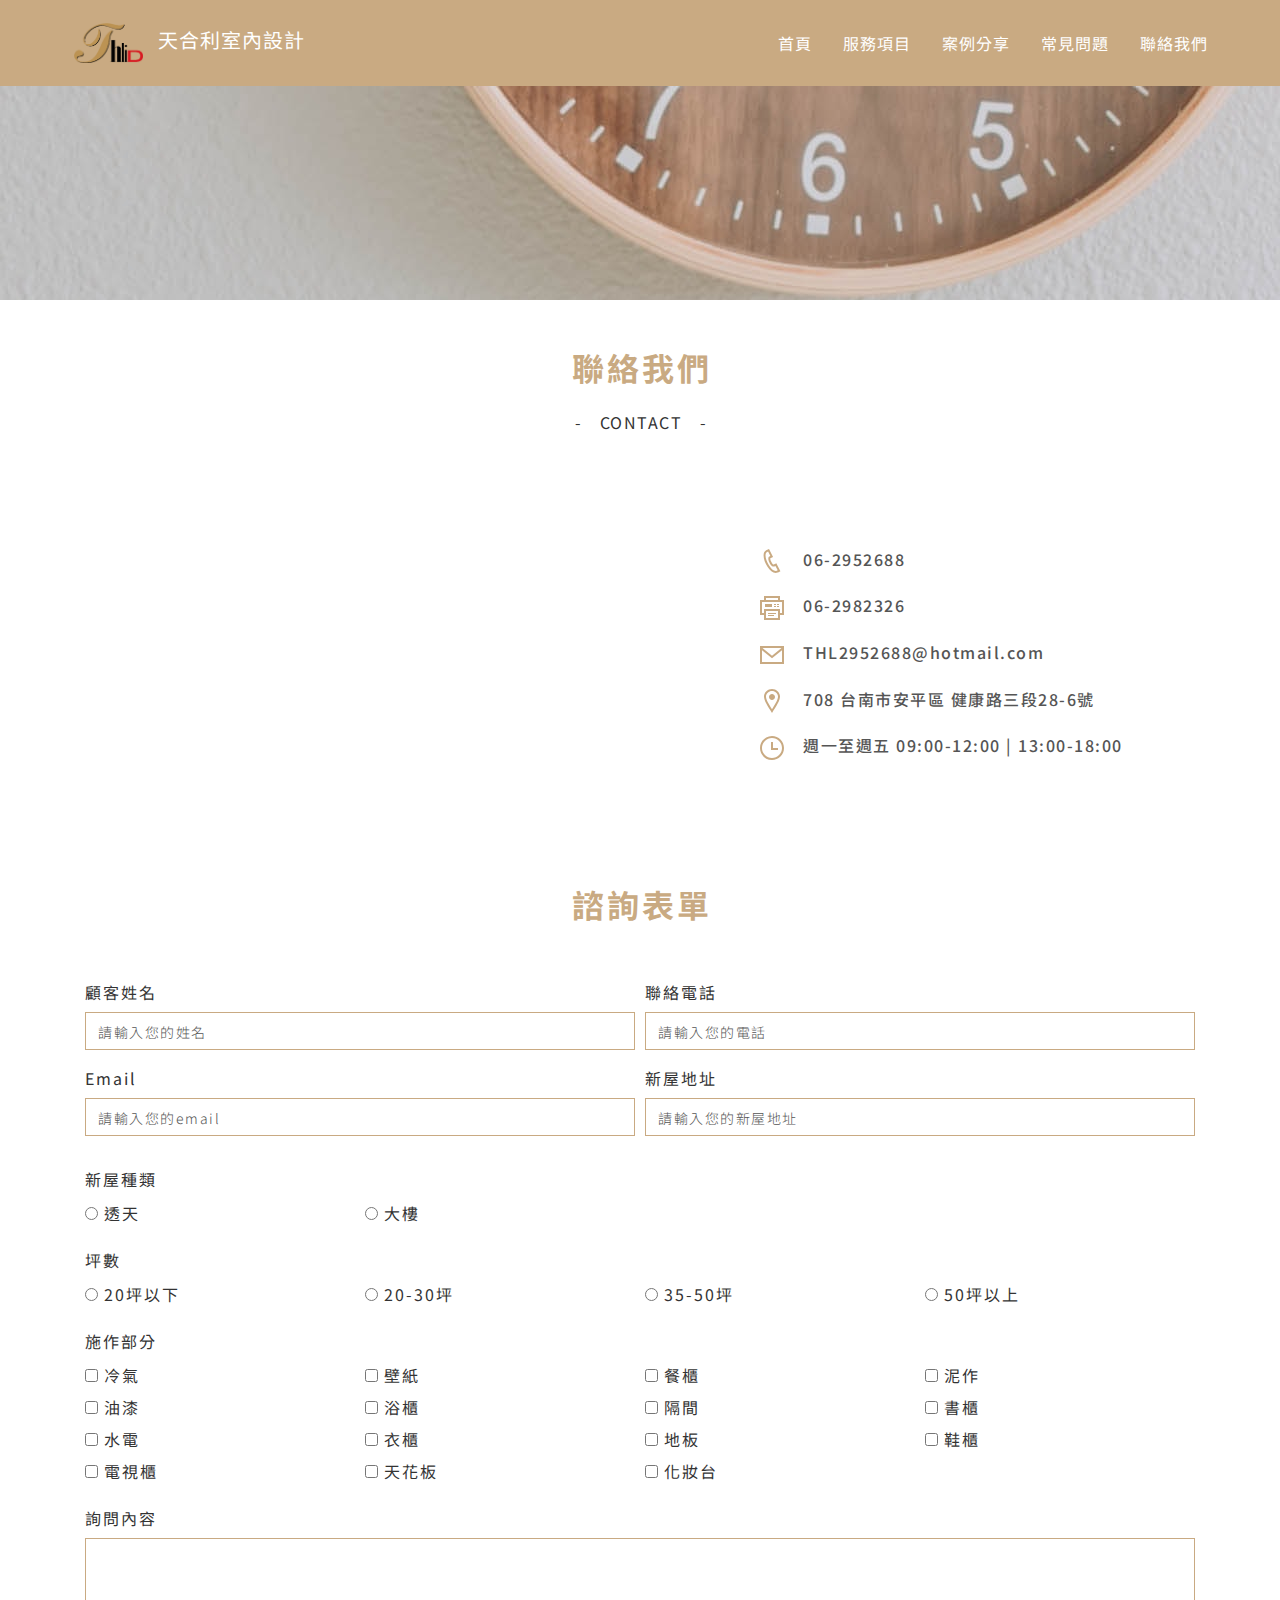
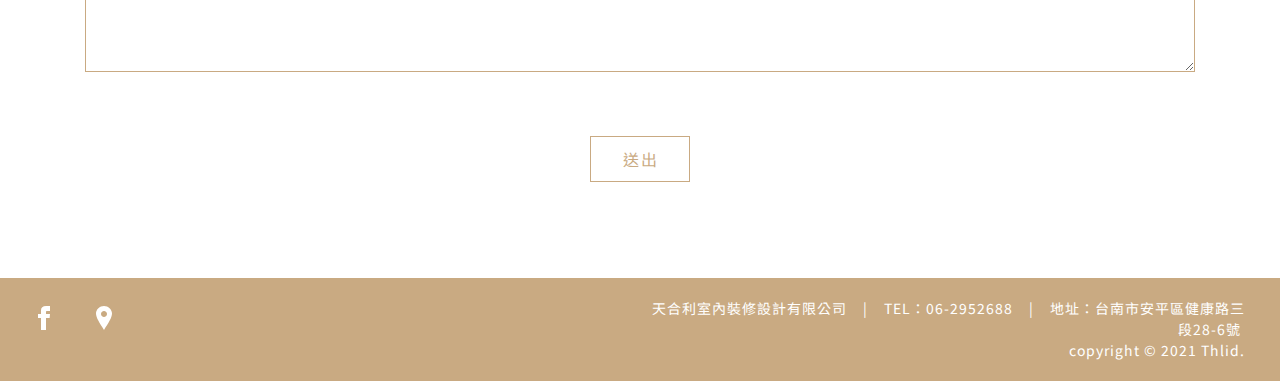
==== webpage/contact.html @ 297ac0bd "完成聯絡我們頁面" ====
<!DOCTYPE html>
<html lang="zh">

<head>
    <meta charset="UTF-8">
    <meta http-equiv="X-UA-Compatible" content="IE=edge">
    <meta name="viewport" content="width=device-width, initial-scale=1.0">
    <title>Thlid 天合利室內裝修設計有限公司 | 室內設計 | 系統櫃 | 系統傢俱</title>
    <!-- font awesome css -->
    <link rel="stylesheet" type="text/css" href="css/font-awesome.css">
    <!-- google font -->
    <link rel="preconnect" href="https://fonts.googleapis.com">
    <link rel="preconnect" href="https://fonts.gstatic.com" crossorigin>
    <link href="https://fonts.googleapis.com/css2?family=Noto+Sans+TC:wght@300;500;700&display=swap" rel="stylesheet">
    <!-- bootstrap 4.6 -->
    <link rel="stylesheet" href="/css/bootstrap.css">
    <!-- main css -->
    <link rel="stylesheet" href="/css/style.css">
</head>

<body>




    <!-- navbar -->

    <nav class="navbar navbar-expand-md navbar-dark bg-light fixed-top">
        <a href="/index.html" class="ml-md-5 navbar-brand" title="Thlid 天合利室內裝修設計有限公司 | 室內設計">
            <img src="/image/logo.png" alt="" class="logo">
            <span>天合利室內設計</span>
        </a>
        <button class="navbar-toggler" type="button" data-toggle="collapse" data-target="#navbarContent"
            aria-controls="navbarContent" aria-expanded="false" aria-label="Toggle navigation">
            <span class="navbar-toggler-icon"></span>
        </button>

        <div class="collapse navbar-collapse mr-md-5" id="navbarContent">
            <ul class="navbar-nav ml-auto">
                <li class="nav-item">
                    <a class="nav-link font-weight-normal" href="/index.html">首頁</a>
                </li>
                <li class="nav-item font-weight-normal">
                    <a class="nav-link" href="./service.html">服務項目</a>
                </li>

                <li class="nav-item font-weight-normal">
                    <a class="nav-link" href="./portfolio.html">案例分享</a>
                </li>

                <li class="nav-item font-weight-normal">
                    <a class="nav-link" href="./q&a.html">常見問題</a>
                </li>

                <li class="nav-item font-weight-normal">
                    <a class="nav-link" href="./contact.html">聯絡我們</a>
                </li>
            </ul>

        </div>
    </nav>

    <!-- scrollTop -->
    <button type="button" class="top-btn" id="top">
        <svg xmlns="http://www.w3.org/2000/svg" width="30" height="30" viewBox="0 0 24 24">
            <path
                d="M12 0c-6.627 0-12 5.373-12 12s5.373 12 12 12 12-5.373 12-12-5.373-12-12-12zm0 7.58l5.995 5.988-1.416 1.414-4.579-4.574-4.59 4.574-1.416-1.414 6.006-5.988z" />
        </svg>
    </button>

    <!-- pagebanner -->
    <div class="contact-banner" id="s-banner">
    </div>

    <!-- pagetitle -->
    <header class="contact-title text-center my-5" id="page_Title">
        <div class="container">
            <div class="row justify-content-center">
                <h1 class="page-title">聯絡我們</h1>
            </div>
            <div class="mt-3">
                <span class="page-subtitle">-&emsp;CONTACT&emsp;-</span>
            </div>
        </div>
    </header>


    <section id="contact">
        <div class="container">
            <div class="row justify-content-center align-items-center px-3 px-md-0">
                <div class="col-md-7" id="google_map">
                    <iframe
                        src="https://www.google.com/maps/embed?pb=!1m18!1m12!1m3!1d3673.111715309709!2d120.17817941480008!3d22.98291908497318!2m3!1f0!2f0!3f0!3m2!1i1024!2i768!4f13.1!3m3!1m2!1s0x346e75e05cd2736f%3A0x85ca7de518f5627f!2z5aSp5ZCI5Yip5a6k5YWn6KOd5L-u6Kit6KiI5pyJ6ZmQ5YWs5Y-4!5e0!3m2!1szh-TW!2stw!4v1632732685170!5m2!1szh-TW!2stw"
                        width="100%" height="350" style="border:0;" allowfullscreen="" loading="lazy"></iframe>
                </div>
                <div class="col-md-5">
                    <div id="contact-info">
                        <div class="contact-info-list">
                            <div class="contact-info-icon"><svg xmlns="http://www.w3.org/2000/svg" width="24"
                                    height="24" viewBox="0 0 24 24">
                                    <path
                                        d="M6.176 1.322l2.844-1.322 4.041 7.89-2.724 1.341c-.538 1.259 2.159 6.289 3.297 6.372.09-.058 2.671-1.328 2.671-1.328l4.11 7.932s-2.764 1.354-2.854 1.396c-7.862 3.591-19.103-18.258-11.385-22.281zm1.929 1.274l-1.023.504c-5.294 2.762 4.177 21.185 9.648 18.686l.971-.474-2.271-4.383-1.026.5c-3.163 1.547-8.262-8.219-5.055-9.938l1.007-.497-2.251-4.398z" />
                                </svg></div>
                            <div class="contact-info-text">
                                <a href="">06-2952688</a>
                            </div>
                        </div>
                        <div class="contact-info-list">
                            <div class="contact-info-icon"><svg xmlns="http://www.w3.org/2000/svg" width="24"
                                    height="24" viewBox="0 0 24 24">
                                    <path
                                        d="M14 20h-6v-1h6v1zm5-12h-2v1h2v-1zm-3 9h-8v1h8v-1zm8-13v15h-4v5h-16v-5h-4v-15h4v-4h16v4h4zm-18 0h12v-2h-12v2zm12 11h-12v7h12v-7zm4-9h-20v11h2v-4h16v4h2v-11zm-10 2h-7v3h7v-3zm7 2h-2v1h2v-1zm-3 0h-2v1h2v-1zm0-2h-2v1h2v-1z" />
                                </svg></div>
                            <div class="contact-info-text">
                                <a href="">06-2982326</a>
                            </div>
                        </div>
                        <div class="contact-info-list">
                            <div class="contact-info-icon"><svg xmlns="http://www.w3.org/2000/svg" width="24"
                                    height="24" viewBox="0 0 24 24">
                                    <path
                                        d="M0 3v18h24v-18h-24zm21.518 2l-9.518 7.713-9.518-7.713h19.036zm-19.518 14v-11.817l10 8.104 10-8.104v11.817h-20z" />
                                </svg></div>
                            <div class="contact-info-text">
                                <a href="">THL2952688@hotmail.com</a>
                            </div>
                        </div>
                        <div class="contact-info-list">
                            <div class="contact-info-icon"><svg xmlns="http://www.w3.org/2000/svg" width="24"
                                    height="24" viewBox="0 0 24 24">
                                    <path
                                        d="M12 2c3.196 0 6 2.618 6 5.602 0 3.093-2.493 7.132-6 12.661-3.507-5.529-6-9.568-6-12.661 0-2.984 2.804-5.602 6-5.602m0-2c-4.198 0-8 3.403-8 7.602 0 4.198 3.469 9.21 8 16.398 4.531-7.188 8-12.2 8-16.398 0-4.199-3.801-7.602-8-7.602zm0 11c-1.657 0-3-1.343-3-3s1.343-3 3-3 3 1.343 3 3-1.343 3-3 3z" />
                                </svg></div>
                            <div class="contact-info-text">
                                <a href="">708 台南市安平區 健康路三段28-6號</a>
                            </div>
                        </div>
                        <div class="contact-info-list">
                            <div class="contact-info-icon"><svg xmlns="http://www.w3.org/2000/svg" width="24"
                                    height="24" viewBox="0 0 24 24">
                                    <path
                                        d="M12 2c5.514 0 10 4.486 10 10s-4.486 10-10 10-10-4.486-10-10 4.486-10 10-10zm0-2c-6.627 0-12 5.373-12 12s5.373 12 12 12 12-5.373 12-12-5.373-12-12-12zm1 12v-6h-2v8h7v-2h-5z" />
                                </svg></div>
                            <div class="contact-info-text">
                                <p>週一至週五 09:00-12:00 | 13:00-18:00</p>
                            </div>
                        </div>
                    </div>
                </div>
            </div>
        </div>
    </section>



    <!-- pagetitle -->
    <div class="container my-5">
        <div class="row justify-content-center">
            <h2 class="page-title">諮詢表單</h1>
        </div>
    </div>

    <section id="form_area">
        <div class="container">
            <form class="px-3 px-md-0" action="">
                <div class="form-row">
                    <div class="form-group col-md-6">
                        <label for="inputName">顧客姓名</label>
                        <input type="text" class="form-control" id="inputName" placeholder="請輸入您的姓名">
                    </div>
                    <div class="form-group col-md-6">
                        <label for="inputPhone">聯絡電話</label>
                        <input type="text" class="form-control" id="inputPhone" placeholder="請輸入您的電話">
                    </div>
                </div>

                <div class="form-row">
                    <div class="form-group col-md-6">
                        <label for="inputEmail">Email</label>
                        <input type="email" class="form-control" id="inputEmail" placeholder="請輸入您的email">
                    </div>
                    <div class="form-group col-md-6">
                        <label for="inputPhone">新屋地址</label>
                        <input type="text" class="form-control" id="inputPhone" placeholder="請輸入您的新屋地址">
                    </div>
                </div>

                <div class="form-info-house">
                    <div class="form-radio-legend">新屋種類</div>
                    <div class="form-row form-radio">

                        <div class="form-grop col-6 col-md-3">
                            <label for="form-radio-label">
                                <input type="radio" name="house">
                                <span>透天</span>
                            </label>
                        </div>
                        <div class="form-grop col-6 col-md-3">
                            <label for="form-radio-label">
                                <input type="radio" name="house">
                                <span>大樓</span>
                            </label>
                        </div>

                    </div>
                </div>


                <div class="form-info-ping">
                    <div class="form-radio-legend">坪數</div>
                    <div class="form-row form-radio">

                        <div class="form-grop col-6 col-md-3">
                            <label for="form-radio-label">
                                <input type="radio" name="ping">
                                <span>20坪以下</span>
                            </label>
                        </div>
                        <div class="form-grop col-6 col-md-3">
                            <label for="form-radio-label">
                                <input type="radio" name="ping">
                                <span>20-30坪</span>
                            </label>
                        </div>
                        <div class="w-100 d-md-none"></div>
                        <div class="form-grop col-6 col-md-3">
                            <label for="form-radio-label">
                                <input type="radio" name="ping">
                                <span>35-50坪</span>
                            </label>
                        </div>
                        <div class="form-grop col-6 col-md-3">
                            <label for="form-radio-label">
                                <input type="radio" name="ping">
                                <span>50坪以上</span>
                            </label>
                        </div>

                    </div>
                </div>

                <div class="form-info-item">
                    <div class="form-checkbox-legend">施作部分</div>
                    <div class="form-row form-checkbox">

                        <div class="form-grop col-3">
                            <label for="form-checkbox-label">
                                <input type="checkbox" name="item">
                                <span>冷氣</span>
                            </label>
                        </div>
                        <div class="form-grop col-3">
                            <label for="form-checkbox-label">
                                <input type="checkbox" name="item">
                                <span>壁紙</span>
                            </label>
                        </div>

                        <div class="form-grop col-3">
                            <label for="form-checkbox-label">
                                <input type="checkbox" name="item">
                                <span>餐櫃</span>
                            </label>
                        </div>

                        <div class="w-100 d-md-none"></div>

                        <div class="form-grop col-3">
                            <label for="form-checkbox-label">
                                <input type="checkbox" name="item">
                                <span>泥作</span>
                            </label>
                        </div>
                        <div class="form-grop col-3">
                            <label for="form-checkbox-label">
                                <input type="checkbox" name="item">
                                <span>油漆</span>
                            </label>
                        </div>

                        <div class="form-grop col-3">
                            <label for="form-checkbox-label">
                                <input type="checkbox" name="item">
                                <span>浴櫃</span>
                            </label>
                        </div>

                        <div class="w-100 d-md-none"></div>

                        <div class="form-grop col-3">
                            <label for="form-checkbox-label">
                                <input type="checkbox" name="item">
                                <span>隔間</span>
                            </label>
                        </div>


                        <div class="form-grop col-3">
                            <label for="form-checkbox-label">
                                <input type="checkbox" name="item">
                                <span>書櫃</span>
                            </label>
                        </div>
                        <div class="form-grop col-3">
                            <label for="form-checkbox-label">
                                <input type="checkbox" name="item">
                                <span>水電</span>
                            </label>
                        </div>
                        <div class="w-100 d-md-none"></div>

                        <div class="form-grop col-3">
                            <label for="form-checkbox-label">
                                <input type="checkbox" name="item">
                                <span>衣櫃</span>
                            </label>
                        </div>

                        <div class="form-grop col-3">
                            <label for="form-checkbox-label">
                                <input type="checkbox" name="item">
                                <span>地板</span>
                            </label>
                        </div>
                        <div class="form-grop col-3">
                            <label for="form-checkbox-label">
                                <input type="checkbox" name="item">
                                <span>鞋櫃</span>
                            </label>
                        </div>

                        <div class="w-100 d-md-none"></div>
                        <div class="form-grop col-3">
                            <label for="form-checkbox-label">
                                <input type="checkbox" name="item">
                                <span>電視櫃</span>
                            </label>
                        </div>
                        <div class="form-grop col-3">
                            <label for="form-checkbox-label">
                                <input type="checkbox" name="item">
                                <span>天花板</span>
                            </label>
                        </div>
                        <div class="form-grop col-3">
                            <label for="form-checkbox-label">
                                <input type="checkbox" name="item">
                                <span>化妝台</span>
                            </label>
                        </div>

                    </div>
                </div>

                <div class="form-row">
                    <div class="form-group col-12">
                        <label for="Textarea">詢問內容</label>
                        <textarea class="form-control" id="Textarea" rows="5" cols="50"></textarea>
                    </div>
                </div>

                <div class="form-row justify-content-center">
                    <button type="submit" class=" btn my-5"><span>送出</span></button>
                </div>
            </form>
        </div>

    </section>








    <!-- footerArea -->
    <footer class="mt-5" id="footer">
        <div class="container-fluid text-white">
            <div class="row text-center text-md-left">
                <div class="col-md-6 my-2">
                    <a href="" class="px-3 f-icon">
                        <svg xmlns="http://www.w3.org/2000/svg" width="24" height="24" viewBox="0 0 24 24">
                            <path
                                d="M9 8h-3v4h3v12h5v-12h3.642l.358-4h-4v-1.667c0-.955.192-1.333 1.115-1.333h2.885v-5h-3.808c-3.596 0-5.192 1.583-5.192 4.615v3.385z" />
                        </svg>
                    </a>
                    <a href="" class="px-3 f-icon">
                        <svg xmlns="http://w
                        ww.w3.org/2000/svg" width="24" height="24" viewBox="0 0 24 24">
                            <path
                                d="M12 0c-4.198 0-8 3.403-8 7.602 0 4.198 3.469 9.21 8 16.398 4.531-7.188 8-12.2 8-16.398 0-4.199-3.801-7.602-8-7.602zm0 11c-1.657 0-3-1.343-3-3s1.343-3 3-3 3 1.343 3 3-1.343 3-3 3z" />
                        </svg>
                    </a>
                </div>
                <div class="col-md-6 ml-auto text-md-right">
                    <span class="d-block d-md-inline p-1">天合利室內裝修設計有限公司</span>
                    <span class="d-none d-md-inline px-2">|</span>
                    <span class="d-block d-md-inline p-1">TEL：06-2952688</span>
                    <span class="d-none d-md-inline px-2">|</span>
                    <span class="d-block d-md-inline p-1">地址：台南市安平區健康路三段28-6號</span>
                    <br>
                    <span>copyright &copy; 2021 Thlid.</span>
                </div>
            </div>
        </div>
    </footer>








    <!-- jquery -->
    <script src="https://ajax.googleapis.com/ajax/libs/jquery/3.6.0/jquery.min.js"></script>
    <!-- bootstrap 4.6 -->
    <script src="/js/bootstrap.bundle.js"></script>
    <!-- main -->
    <script src="/js/main.js"></script>

</body>

</html>
---- css/style.css ----
@import url("https://fonts.googleapis.com/css2?family=Noto+Sans+TC:wght@300;500;700&display=swap");
* {
  margin: 0;
  padding: 0;
  -webkit-box-sizing: border-box;
          box-sizing: border-box;
}

body {
  font-family: "Noto Sans TC", sans-serif;
  line-height: 1.5;
}

a {
  text-decoration: none;
}

header,
section,
footer {
  display: block;
  width: 100%;
}

#banner_bg {
  background-image: url(/image/h-banner.JPG);
  width: 100%;
  height: 100vh;
  background-size: cover;
  background-position: center;
  background-attachment: fixed;
}

#banner_bg #banner_text {
  width: 100%;
  text-align: center;
}

#banner_bg #banner_text #banner_title {
  font-size: 2.5rem;
  letter-spacing: 5px;
  padding-left: 5px;
  margin-bottom: 15px;
}

#banner_bg #banner_text #banner_content {
  font-size: 1.2rem;
  letter-spacing: 3px;
  padding-left: 3px;
}

.bg-light {
  background-color: #c9aa82 !important;
}

.logo {
  height: 60px;
  padding: 10px;
}

.navbar-brand {
  letter-spacing: 1px;
}

.nav-link {
  color: #fff !important;
  letter-spacing: 1px;
  margin-left: 15px;
  -webkit-transition: 0.3s;
  transition: 0.3s;
}

.nav-link:hover {
  -webkit-transform: scale(1.1);
          transform: scale(1.1);
}

.top-btn {
  fill: #c9aa82;
  position: fixed;
  right: 2rem;
  bottom: 3.5rem;
  border: none;
  background-color: transparent;
  outline: none;
  display: none;
  -webkit-transition: 0.5s;
  transition: 0.5s;
  z-index: 99;
}

.top-btn:hover {
  fill-opacity: 0.8;
}

#about_content {
  letter-spacing: 1px;
  padding-left: 1px;
}

#case_content a {
  text-decoration: none;
}

#case_content .case-subtitle {
  letter-spacing: 2px;
  padding-left: 2px;
  font-size: 1rem;
  color: #333;
}

@media screen and (max-width: 767px) {
  #service_content ul {
    list-style: none;
  }
}

#footer {
  background-color: #c9aa82;
  padding: 20px;
  font-size: 14px;
  letter-spacing: 1px;
  padding-left: 1px;
}

#footer .f-icon {
  text-decoration: none;
}

#footer .f-icon:hover svg {
  fill-opacity: 0.8;
}

#footer .f-icon svg {
  fill: #fff;
}

.h-title {
  font-size: 1.5rem;
  color: #c9aa82;
  letter-spacing: 2px;
  padding-left: 2px;
  font-weight: 700;
}

.btn {
  border: 1px solid #c9aa82;
  padding: 10px 30px;
  border-radius: 0;
  color: #c9aa82;
  -webkit-transition: 0.2s 0.1s;
  transition: 0.2s 0.1s;
  background-color: transparent;
}

.btn span {
  letter-spacing: 2px;
  padding-left: 2px;
}

.btn:hover {
  background-color: #c9aa82;
}

.btn:hover span {
  color: #fff;
  -webkit-transition: 0.2s 0.1s;
  transition: 0.2s 0.1s;
}

.btn span {
  color: #c9aa82;
  -webkit-transition: 0.2s;
  transition: 0.2s;
}

.service-banner {
  height: 300px;
  background-image: url(/image/service-banner.jpg);
  background-position: center;
  background-size: cover;
}

.page-title {
  color: #c9aa82;
  font-size: 2rem;
  letter-spacing: 3px;
  padding-left: 3px;
  font-weight: 700;
}

.page-subtitle {
  color: #333;
  letter-spacing: 1.5px;
  padding-left: 1.5px;
}

.s-i-card {
  background-color: #e9e9e9;
  color: #333;
  overflow: hidden;
  position: relative;
  width: 100%;
  height: -webkit-max-content;
  height: -moz-max-content;
  height: max-content;
  -webkit-box-sizing: border-box;
          box-sizing: border-box;
}

.s-i-card .s-i-text {
  width: 50%;
  padding: 10px 20px;
  position: absolute;
  left: 0;
  -webkit-box-sizing: border-box;
          box-sizing: border-box;
}

.s-i-card .s-i-text h2,
.s-i-card .s-i-text p {
  width: 100%;
  padding: 5px;
  text-align-last: left;
}

.s-i-card .s-i-text h2 {
  font-size: 1.5rem;
  font-weight: 700;
  color: #333;
  letter-spacing: 2px;
}

.s-i-card .s-i-text p {
  font-size: 1rem;
  font-weight: 500;
  color: #555;
}

.s-i-card .s-i-img {
  width: 50%;
  -webkit-transition: all 0.35s ease-in-out;
  transition: all 0.35s ease-in-out;
  -webkit-transform: scale(1.5);
          transform: scale(1.5);
  position: relative;
  float: right;
  right: -15%;
  z-index: 1;
}

.s-i-card .s-i-img:hover {
  right: -10%;
}

.s-i-card .s-i-img img {
  border-radius: 50%;
  border: 4px solid #fff;
  width: 380px;
  height: 380px;
  -o-object-fit: cover;
     object-fit: cover;
}

#service_process ul {
  list-style-type: decimal-leading-zero;
}

#service_process ul :nth-last-child(1) {
  list-style: none;
}

#service_process li {
  position: relative;
  width: 5px;
  background-color: #b9b9b9;
  margin: 0 auto;
  padding-top: 50px;
}

#service_process li::after {
  content: "";
  position: absolute;
  left: 50%;
  bottom: 0;
  -webkit-transform: translateX(-50%);
          transform: translateX(-50%);
  width: 150px;
  height: 150px;
  border-radius: 50%;
  background: #c9aa82;
  z-index: 1;
}

#service_process li .s-p-icon {
  position: relative;
}

#service_process li .s-p-icon svg {
  fill: #fff;
}

#service_process li .s-p-text {
  position: relative;
  bottom: 0;
  width: 300px;
  padding: 15px;
}

#service_process li .s-p-text::before {
  content: "";
  position: absolute;
  bottom: 7px;
  width: 0;
  height: 0;
}

#service_process li :nth-child(odd) .s-p-text {
  left: 45px;
}

.portfolio-banner {
  height: 300px;
  background-image: url(/image/portfolio-banner.jpg);
  background-position: center;
  background-size: center;
}

.qa-banner {
  height: 300px;
  background-image: url(/image/qa-banner.jpg);
  background-position: center;
  background-size: center;
}

#qa_area .panel {
  margin: 10px auto;
}

#qa_area .panel .panel-heading {
  border: 1px solid #c9aa82;
  padding: 15px 20px;
}

#qa_area .panel .panel-heading .panel-title {
  letter-spacing: 2.5px;
}

#qa_area .panel .panel-heading .panel-title a {
  text-decoration: none;
  color: #333;
  display: block;
}

#qa_area .panel .panel-heading .panel-title a::before {
  content: url(/image/arrow_top.png);
  float: right;
  -webkit-transition: all 0.5s;
  transition: all 0.5s;
}

#qa_area .panel .panel-heading.active a::before {
  -webkit-transform: rotate(180deg);
          transform: rotate(180deg);
}

#qa_area .panel .panel-body {
  border: 1px solid #c9aa82;
  background-color: #c9aa82;
  color: #fff;
  padding: 15px 20px;
  letter-spacing: 1.5px;
  font-weight: 500;
}

#qa_area .panel .panel-body p {
  margin-bottom: 0;
}

#qa_area .panel .panel-body .nub-style {
  list-style-type: decimal;
  padding-left: 25px;
}

#qa_area .panel .panel-body .nub-style li {
  margin: 5px 0;
}

#qa_area .panel .panel-body .dot-style {
  padding-left: 25px;
}

#qa_area .panel .panel-body .dot-style li {
  margin: 5px 0;
}

.contact-banner {
  height: 300px;
  background-image: url(/image/contact-banner.jpg);
  background-position: center;
  background-size: center;
}

.contact-info-list {
  padding: 10px;
}

.contact-info-list .contact-info-icon {
  display: inline-block;
  margin-right: 15px;
}

.contact-info-list .contact-info-icon svg {
  fill: #c9aa82;
}

.contact-info-list .contact-info-text {
  display: inline-block;
  letter-spacing: 1.5px;
  font-weight: 500;
  color: #555;
}

.contact-info-list .contact-info-text a {
  text-decoration: none;
  color: #555;
}

form label {
  letter-spacing: 2px;
  color: #333;
}

form .form-radio-legend {
  color: #333;
  letter-spacing: 2px;
  margin-bottom: 10px;
}

form .form-checkbox-legend {
  color: #333;
  letter-spacing: 2px;
  margin-bottom: 10px;
}

form .form-control {
  border-radius: 0;
  border: 1.5px solid #c9aa82;
}

form .form-control::-webkit-input-placeholder {
  color: #555;
  font-weight: 300;
  letter-spacing: 1.5px;
  font-size: 14px;
}

form .form-control:-ms-input-placeholder {
  color: #555;
  font-weight: 300;
  letter-spacing: 1.5px;
  font-size: 14px;
}

form .form-control::-ms-input-placeholder {
  color: #555;
  font-weight: 300;
  letter-spacing: 1.5px;
  font-size: 14px;
}

form .form-control::placeholder {
  color: #555;
  font-weight: 300;
  letter-spacing: 1.5px;
  font-size: 14px;
}

form .form-info-house, form .form-info-ping, form .form-info-item {
  margin: 15px 0;
}
/*# sourceMappingURL=style.css.map */
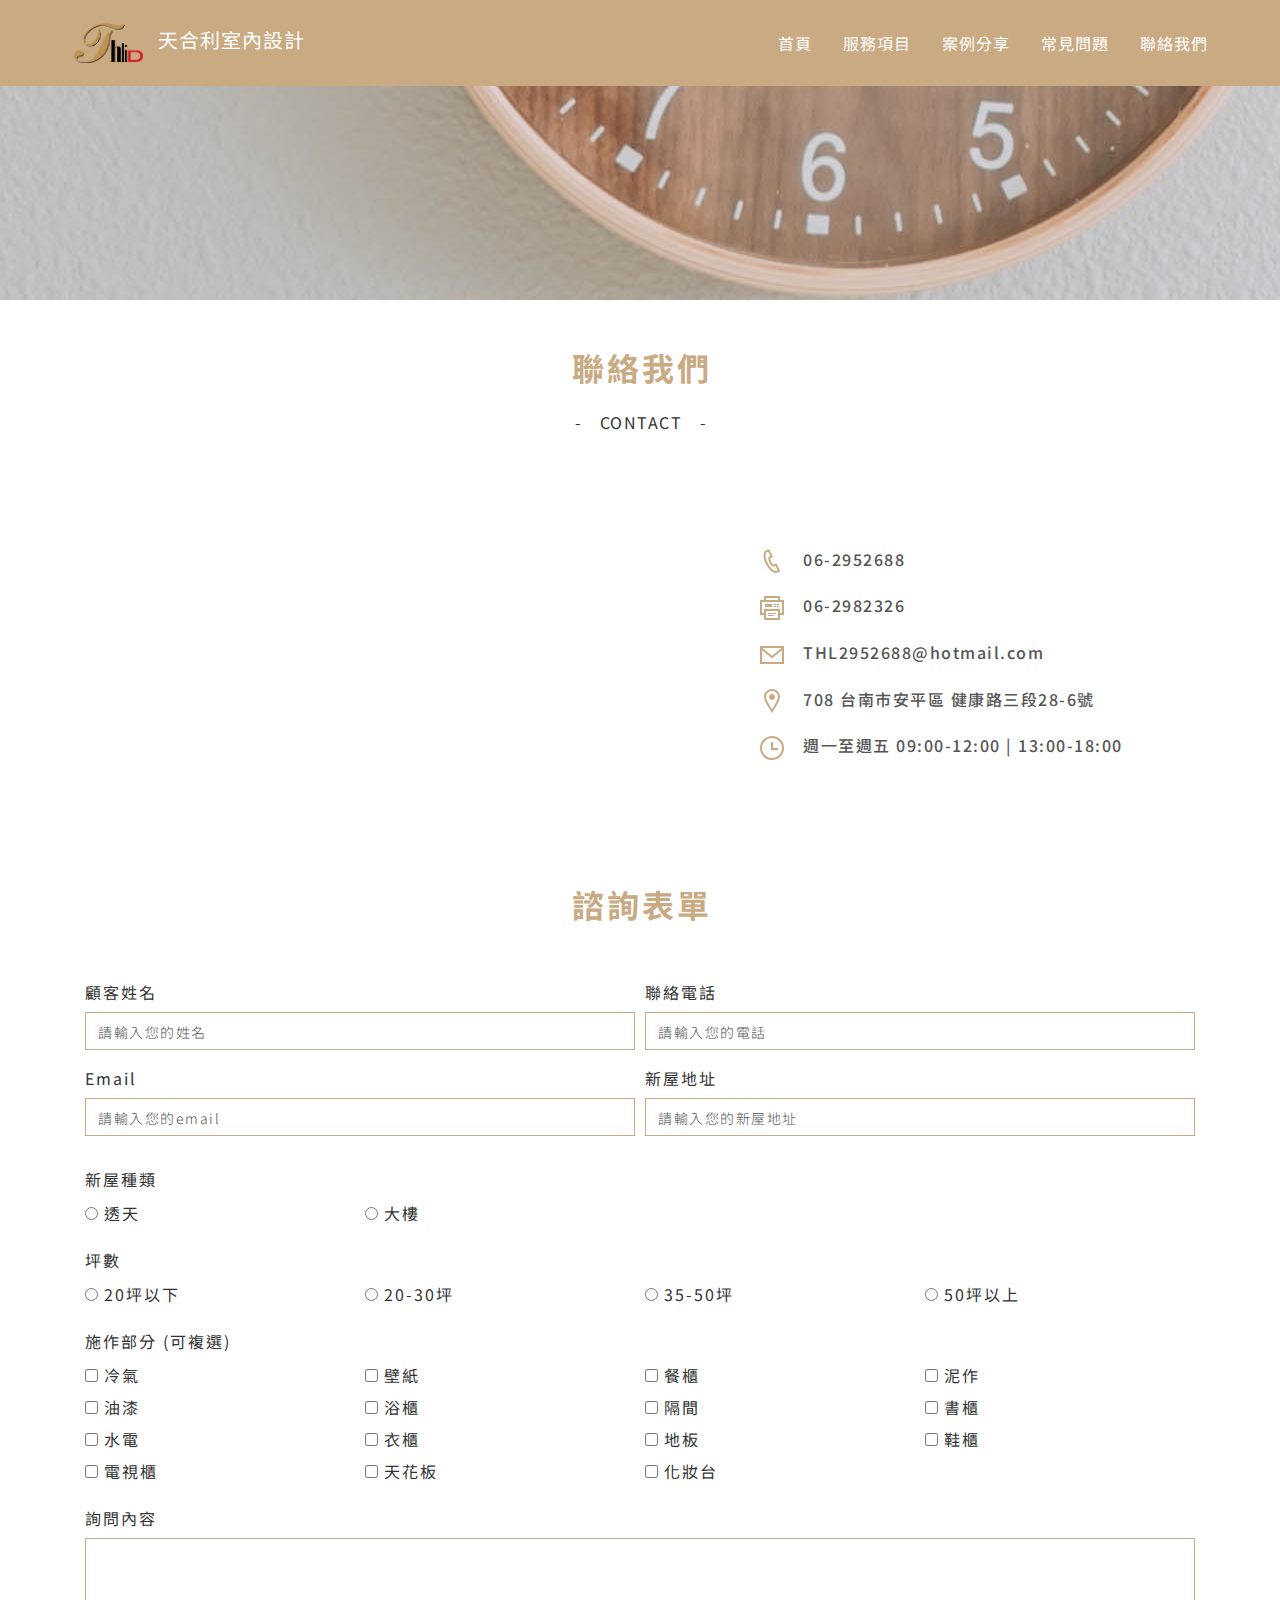
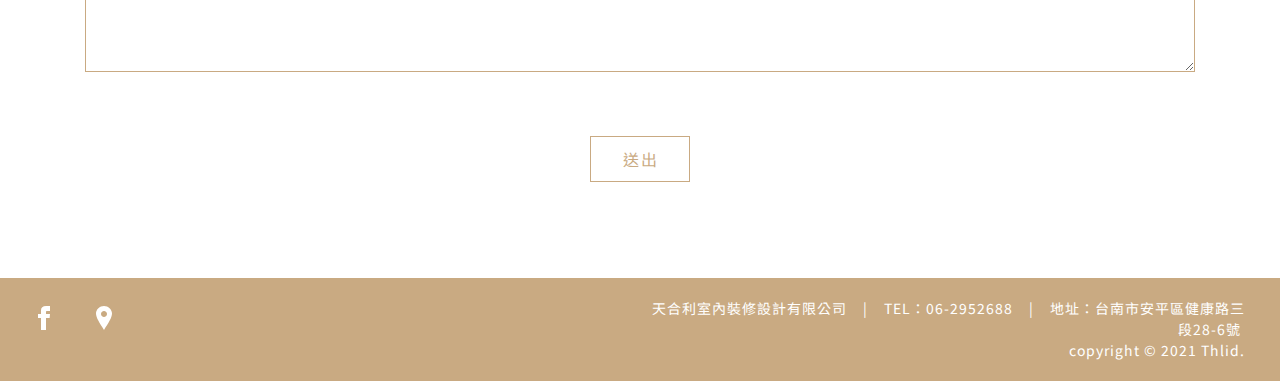
==== commit 611882b2: "更新全部頁面" ====
--- a/webpage/contact.html
+++ b/webpage/contact.html
@@ -62,7 +62,7 @@
 
     <!-- scrollTop -->
     <button type="button" class="top-btn" id="top">
-        <svg xmlns="http://www.w3.org/2000/svg" width="30" height="30" viewBox="0 0 24 24">
+        <svg xmlns="http://www.w3.org/2000/svg" width="45" height="45" viewBox="0 0 24 24">
             <path
                 d="M12 0c-6.627 0-12 5.373-12 12s5.373 12 12 12 12-5.373 12-12-5.373-12-12-12zm0 7.58l5.995 5.988-1.416 1.414-4.579-4.574-4.59 4.574-1.416-1.414 6.006-5.988z" />
         </svg>
@@ -96,43 +96,55 @@
                 <div class="col-md-5">
                     <div id="contact-info">
                         <div class="contact-info-list">
-                            <div class="contact-info-icon"><svg xmlns="http://www.w3.org/2000/svg" width="24"
-                                    height="24" viewBox="0 0 24 24">
-                                    <path
-                                        d="M6.176 1.322l2.844-1.322 4.041 7.89-2.724 1.341c-.538 1.259 2.159 6.289 3.297 6.372.09-.058 2.671-1.328 2.671-1.328l4.11 7.932s-2.764 1.354-2.854 1.396c-7.862 3.591-19.103-18.258-11.385-22.281zm1.929 1.274l-1.023.504c-5.294 2.762 4.177 21.185 9.648 18.686l.971-.474-2.271-4.383-1.026.5c-3.163 1.547-8.262-8.219-5.055-9.938l1.007-.497-2.251-4.398z" />
-                                </svg></div>
+                            <div class="contact-info-icon">
+                                <a href="tel:+886-06-2952688">
+                                    <svg xmlns="http://www.w3.org/2000/svg" width="24" height="24" viewBox="0 0 24 24">
+                                        <path
+                                            d="M6.176 1.322l2.844-1.322 4.041 7.89-2.724 1.341c-.538 1.259 2.159 6.289 3.297 6.372.09-.058 2.671-1.328 2.671-1.328l4.11 7.932s-2.764 1.354-2.854 1.396c-7.862 3.591-19.103-18.258-11.385-22.281zm1.929 1.274l-1.023.504c-5.294 2.762 4.177 21.185 9.648 18.686l.971-.474-2.271-4.383-1.026.5c-3.163 1.547-8.262-8.219-5.055-9.938l1.007-.497-2.251-4.398z" />
+                                    </svg>
+                                </a>
+                            </div>
                             <div class="contact-info-text">
-                                <a href="">06-2952688</a>
+                                <a href="tel:+886-06-2952688">06-2952688</a>
                             </div>
                         </div>
                         <div class="contact-info-list">
-                            <div class="contact-info-icon"><svg xmlns="http://www.w3.org/2000/svg" width="24"
-                                    height="24" viewBox="0 0 24 24">
-                                    <path
-                                        d="M14 20h-6v-1h6v1zm5-12h-2v1h2v-1zm-3 9h-8v1h8v-1zm8-13v15h-4v5h-16v-5h-4v-15h4v-4h16v4h4zm-18 0h12v-2h-12v2zm12 11h-12v7h12v-7zm4-9h-20v11h2v-4h16v4h2v-11zm-10 2h-7v3h7v-3zm7 2h-2v1h2v-1zm-3 0h-2v1h2v-1zm0-2h-2v1h2v-1z" />
-                                </svg></div>
+                            <div class="contact-info-icon">
+                                <a href="tel:+886-06-2982326">
+                                    <svg xmlns="http://www.w3.org/2000/svg" width="24" height="24" viewBox="0 0 24 24">
+                                        <path
+                                            d="M14 20h-6v-1h6v1zm5-12h-2v1h2v-1zm-3 9h-8v1h8v-1zm8-13v15h-4v5h-16v-5h-4v-15h4v-4h16v4h4zm-18 0h12v-2h-12v2zm12 11h-12v7h12v-7zm4-9h-20v11h2v-4h16v4h2v-11zm-10 2h-7v3h7v-3zm7 2h-2v1h2v-1zm-3 0h-2v1h2v-1zm0-2h-2v1h2v-1z" />
+                                    </svg>
+                                </a>
+                            </div>
                             <div class="contact-info-text">
-                                <a href="">06-2982326</a>
+                                <a href="tel:+886-06-2982326">06-2982326</a>
                             </div>
                         </div>
                         <div class="contact-info-list">
-                            <div class="contact-info-icon"><svg xmlns="http://www.w3.org/2000/svg" width="24"
-                                    height="24" viewBox="0 0 24 24">
-                                    <path
-                                        d="M0 3v18h24v-18h-24zm21.518 2l-9.518 7.713-9.518-7.713h19.036zm-19.518 14v-11.817l10 8.104 10-8.104v11.817h-20z" />
-                                </svg></div>
+                            <div class="contact-info-icon">
+                                <a href="mailto:THL2952688@hotmail.com">
+                                    <svg xmlns="http://www.w3.org/2000/svg" width="24" height="24" viewBox="0 0 24 24">
+                                        <path
+                                            d="M0 3v18h24v-18h-24zm21.518 2l-9.518 7.713-9.518-7.713h19.036zm-19.518 14v-11.817l10 8.104 10-8.104v11.817h-20z" />
+                                    </svg>
+                                </a>
+                            </div>
                             <div class="contact-info-text">
-                                <a href="">THL2952688@hotmail.com</a>
+                                <a href="mailto:THL2952688@hotmail.com">THL2952688@hotmail.com</a>
                             </div>
                         </div>
                         <div class="contact-info-list">
-                            <div class="contact-info-icon"><svg xmlns="http://www.w3.org/2000/svg" width="24"
-                                    height="24" viewBox="0 0 24 24">
-                                    <path
-                                        d="M12 2c3.196 0 6 2.618 6 5.602 0 3.093-2.493 7.132-6 12.661-3.507-5.529-6-9.568-6-12.661 0-2.984 2.804-5.602 6-5.602m0-2c-4.198 0-8 3.403-8 7.602 0 4.198 3.469 9.21 8 16.398 4.531-7.188 8-12.2 8-16.398 0-4.199-3.801-7.602-8-7.602zm0 11c-1.657 0-3-1.343-3-3s1.343-3 3-3 3 1.343 3 3-1.343 3-3 3z" />
-                                </svg></div>
+                            <div class="contact-info-icon">
+                                <a href="https://goo.gl/maps/qykfL1fgAqohoi7h8" target="_blank">
+                                    <svg xmlns="http://www.w3.org/2000/svg" width="24" height="24" viewBox="0 0 24 24">
+                                        <path
+                                            d="M12 2c3.196 0 6 2.618 6 5.602 0 3.093-2.493 7.132-6 12.661-3.507-5.529-6-9.568-6-12.661 0-2.984 2.804-5.602 6-5.602m0-2c-4.198 0-8 3.403-8 7.602 0 4.198 3.469 9.21 8 16.398 4.531-7.188 8-12.2 8-16.398 0-4.199-3.801-7.602-8-7.602zm0 11c-1.657 0-3-1.343-3-3s1.343-3 3-3 3 1.343 3 3-1.343 3-3 3z" />
+                                    </svg>
+                                </a>
+                            </div>
                             <div class="contact-info-text">
-                                <a href="">708 台南市安平區 健康路三段28-6號</a>
+                                <a href="https://goo.gl/maps/qykfL1fgAqohoi7h8"  target="_blank">708 台南市安平區 健康路三段28-6號</a>
                             </div>
                         </div>
                         <div class="contact-info-list">
@@ -166,11 +178,11 @@
                 <div class="form-row">
                     <div class="form-group col-md-6">
                         <label for="inputName">顧客姓名</label>
-                        <input type="text" class="form-control" id="inputName" placeholder="請輸入您的姓名">
+                        <input type="text" class="form-control" id="inputName" placeholder="請輸入您的姓名" required>
                     </div>
                     <div class="form-group col-md-6">
                         <label for="inputPhone">聯絡電話</label>
-                        <input type="text" class="form-control" id="inputPhone" placeholder="請輸入您的電話">
+                        <input type="text" class="form-control" id="inputPhone" placeholder="請輸入您的電話" required>
                     </div>
                 </div>
 
@@ -240,7 +252,7 @@
                 </div>
 
                 <div class="form-info-item">
-                    <div class="form-checkbox-legend">施作部分</div>
+                    <div class="form-checkbox-legend">施作部分 (可複選)</div>
                     <div class="form-row form-checkbox">
 
                         <div class="form-grop col-3">
@@ -358,9 +370,9 @@
                         <textarea class="form-control" id="Textarea" rows="5" cols="50"></textarea>
                     </div>
                 </div>
-
+                <!-- 送出表單連結按鈕 -->
                 <div class="form-row justify-content-center">
-                    <button type="submit" class=" btn my-5"><span>送出</span></button>
+                    <button type="submit" class="btn my-5" id="sb_btn"><span>送出</span></button>
                 </div>
             </form>
         </div>
@@ -379,13 +391,15 @@
         <div class="container-fluid text-white">
             <div class="row text-center text-md-left">
                 <div class="col-md-6 my-2">
-                    <a href="" class="px-3 f-icon">
+                    <!-- fb icon -->
+                    <a href="https://www.facebook.com/thlid945/" target="_blank" class="px-3 f-icon">
                         <svg xmlns="http://www.w3.org/2000/svg" width="24" height="24" viewBox="0 0 24 24">
                             <path
                                 d="M9 8h-3v4h3v12h5v-12h3.642l.358-4h-4v-1.667c0-.955.192-1.333 1.115-1.333h2.885v-5h-3.808c-3.596 0-5.192 1.583-5.192 4.615v3.385z" />
                         </svg>
                     </a>
-                    <a href="" class="px-3 f-icon">
+                    <!-- map icon -->
+                    <a href="https://goo.gl/maps/qykfL1fgAqohoi7h8" target="_blank" class="px-3 f-icon">
                         <svg xmlns="http://w
                         ww.w3.org/2000/svg" width="24" height="24" viewBox="0 0 24 24">
                             <path
--- a/css/style.css
+++ b/css/style.css
@@ -78,8 +78,8 @@
 .top-btn {
   fill: #c9aa82;
   position: fixed;
-  right: 2rem;
-  bottom: 3.5rem;
+  right: 3rem;
+  bottom: 6rem;
   border: none;
   background-color: transparent;
   outline: none;
@@ -87,6 +87,14 @@
   -webkit-transition: 0.5s;
   transition: 0.5s;
   z-index: 99;
+}
+
+@media screen and (max-width: 767px) {
+  .top-btn {
+    right: 1rem;
+    width: 40px !important;
+    height: 40px !important;
+  }
 }
 
 .top-btn:hover {
@@ -262,61 +270,132 @@
      object-fit: cover;
 }
 
-#service_process ul {
-  list-style-type: decimal-leading-zero;
-}
-
-#service_process ul :nth-last-child(1) {
+#service_process .s-p-line {
   list-style: none;
-}
-
-#service_process li {
   position: relative;
-  width: 5px;
-  background-color: #b9b9b9;
-  margin: 0 auto;
-  padding-top: 50px;
-}
-
-#service_process li::after {
+  padding: 0;
+  margin-bottom: 10px;
+}
+
+#service_process .s-p-line::before {
   content: "";
   position: absolute;
+  top: 0;
+  bottom: 0;
+  width: 2.5px;
+  background-color: #e9e9e9;
   left: 50%;
-  bottom: 0;
-  -webkit-transform: translateX(-50%);
-          transform: translateX(-50%);
+}
+
+@media screen and (max-width: 767px) {
+  #service_process .s-p-line::before {
+    left: 20%;
+  }
+}
+
+#service_process .s-p-line li {
+  margin-bottom: 150px;
+  min-height: 150px;
+  position: relative;
+}
+
+#service_process .s-p-line li::before {
+  content: "";
+  display: table;
+}
+
+@media screen and (max-width: 767px) {
+  #service_process .s-p-line li {
+    margin-bottom: 100px;
+    min-height: 100px;
+  }
+}
+
+#service_process .s-p-line li .s-p-icon {
+  z-index: 50;
+  position: absolute;
+  left: 50%;
   width: 150px;
   height: 150px;
-  border-radius: 50%;
-  background: #c9aa82;
-  z-index: 1;
-}
-
-#service_process li .s-p-icon {
+  border: 7px solid #e9e9e9;
+  border-radius: 100%;
+  text-align: center;
+  background-color: #c9aa82;
+  vertical-align: middle;
+  margin-left: -75px;
+}
+
+@media screen and (max-width: 767px) {
+  #service_process .s-p-line li .s-p-icon {
+    width: 100px;
+    height: 100px;
+    left: 20%;
+    margin-left: -50px;
+  }
+}
+
+#service_process .s-p-line li .s-p-icon svg {
+  fill: #fff;
+  width: 70px;
+  height: 70px;
+  max-width: 100%;
+  height: auto;
+  display: block;
   position: relative;
-}
-
-#service_process li .s-p-icon svg {
-  fill: #fff;
-}
-
-#service_process li .s-p-text {
-  position: relative;
-  bottom: 0;
-  width: 300px;
-  padding: 15px;
-}
-
-#service_process li .s-p-text::before {
-  content: "";
-  position: absolute;
-  bottom: 7px;
-  width: 0;
-  height: 0;
-}
-
-#service_process li :nth-child(odd) .s-p-text {
-  left: 45px;
+  left: 50%;
+  top: 50%;
+  -webkit-transform: translate(-50%, -50%);
+          transform: translate(-50%, -50%);
+}
+
+@media screen and (max-width: 767px) {
+  #service_process .s-p-line li .s-p-icon svg {
+    width: 40px;
+    height: 40px;
+  }
+}
+
+#service_process .s-p-line li .s-p-text {
+  padding: 55px 30px;
+  float: left;
+  width: 40%;
+  text-align: right;
+  color: #333;
+  letter-spacing: 2.5px;
+  margin-bottom: 0;
+}
+
+#service_process .s-p-line li .s-p-text h3 {
+  margin-bottom: 0;
+}
+
+@media screen and (max-width: 767px) {
+  #service_process .s-p-line li .s-p-text {
+    padding: 30px 25px;
+    width: 60%;
+    text-align: left;
+    float: right;
+  }
+}
+
+#service_process .s-p-line .s-p-inverted .s-p-text {
+  padding: 55px 30px;
+  float: right;
+  width: 40%;
+  text-align: left;
+  color: #333;
+  letter-spacing: 2.5px;
+}
+
+#service_process .s-p-line .s-p-inverted .s-p-text h3 {
+  margin-bottom: 0;
+}
+
+@media screen and (max-width: 767px) {
+  #service_process .s-p-line .s-p-inverted .s-p-text {
+    padding: 30px 25px;
+    width: 60%;
+  }
 }
 
 .portfolio-banner {
@@ -326,6 +405,264 @@
   background-size: center;
 }
 
+.filters {
+  padding: 10px;
+}
+
+.filters .pf-btn {
+  cursor: pointer;
+  color: #969696;
+  padding: 15px;
+  -webkit-transition: .5s;
+  transition: .5s;
+  letter-spacing: 2px;
+}
+
+.filters .pf-btn:hover {
+  color: #333;
+}
+
+.filters .pf-active {
+  color: #c9aa82;
+  font-weight: 700;
+  cursor: pointer;
+  padding: 15px 2px;
+  letter-spacing: 2px;
+  border-bottom: 5px solid #c9aa82;
+  color: #333;
+  -webkit-box-sizing: border-box;
+          box-sizing: border-box;
+}
+
+.filters .pf-active span {
+  width: 20%;
+}
+
+.p-f-item {
+  padding: 20px 10px;
+}
+
+.p-f-item a {
+  text-decoration: none;
+  color: #333;
+}
+
+.p-f-item a:hover img {
+  -webkit-transform: scale(1.5);
+          transform: scale(1.5);
+}
+
+.p-f-item a .pf-img {
+  position: relative;
+  -webkit-transform: scale(1);
+          transform: scale(1);
+  -webkit-transition: all 0.5s ease-in-out;
+  transition: all 0.5s ease-in-out;
+  overflow: hidden;
+}
+
+.p-f-item a .pf-img:hover .pf-hover {
+  background: rgba(0, 0, 0, 0.45);
+}
+
+.p-f-item a .pf-img img {
+  -webkit-transition: all 0.5s ease-in-out;
+  transition: all 0.5s ease-in-out;
+}
+
+.p-f-item a .pf-hover {
+  position: absolute;
+  top: 0;
+  bottom: 0;
+  right: 0;
+  left: 0;
+  background: rgba(0, 0, 0, 0.25);
+  width: 100%;
+  height: 100%;
+}
+
+.p-f-item a .pf-text {
+  color: #333;
+  letter-spacing: 2.5px;
+}
+
+.p-f-item a .pf-text h3 {
+  font-size: 1rem;
+}
+
+#pf_page .page-link {
+  border: none;
+  -webkit-transition: 0.5s;
+  transition: 0.5s;
+}
+
+#pf_page .page-link:focus {
+  -webkit-box-shadow: none;
+          box-shadow: none;
+}
+
+#pf_page .page-link:hover {
+  background-color: transparent;
+}
+
+#pf_page .page-link:hover svg {
+  fill: #555;
+}
+
+#pf_page .page-link svg {
+  fill: #c9aa82;
+  -webkit-transition: 0.3s;
+  transition: 0.3s;
+}
+
+.breadcrumb {
+  margin-top: 100px;
+  background-color: transparent;
+  font-weight: 300;
+  letter-spacing: 1px;
+}
+
+.breadcrumb a {
+  color: #c9aa82;
+  text-decoration: none;
+  -webkit-transition: 0.3s;
+  transition: 0.3s;
+}
+
+.breadcrumb a:hover {
+  font-weight: 500;
+}
+
+.project-title {
+  margin: 20px auto;
+}
+
+.project-title .pj-title {
+  font-size: 2rem;
+  font-weight: 700;
+  color: #c9aa82;
+  letter-spacing: 3px;
+}
+
+.pj-vr .pj-vr-img {
+  position: relative;
+  height: 450px;
+  width: 100%;
+}
+
+.pj-vr .pj-vr-img img {
+  height: 450px;
+  width: 100%;
+  -o-object-fit: cover;
+     object-fit: cover;
+  position: absolute;
+  top: 0;
+  left: 0;
+}
+
+.pj-vr .pj-vr-img a {
+  position: absolute;
+  z-index: 2;
+  right: 2rem;
+  bottom: 1.5rem;
+  width: 32px;
+  height: 32px;
+  display: block;
+  -webkit-transform: translate(-50%, -50%);
+          transform: translate(-50%, -50%);
+}
+
+.pj-vr .pj-vr-img a svg {
+  -webkit-filter: drop-shadow(0px 0px 5px #c9ab82);
+          filter: drop-shadow(0px 0px 5px #c9ab82);
+}
+
+.pj-vr .pj-vr-img a .fa-vr-cardboard {
+  width: 50px;
+  height: 50px;
+  color: #fff;
+  -webkit-transition: 0.5s;
+  transition: 0.5s;
+}
+
+.pj-vr .pj-vr-img a .fa-vr-cardboard:hover {
+  color: rgba(255, 255, 255, 0.8);
+}
+
+.pj-subtitle hr {
+  border-top: 2.5px solid #c9aa82;
+}
+
+.pj-subtitle .pj-hr {
+  margin: 30px 0;
+}
+
+@media screen and (max-width: 767px) {
+  .card-columns {
+    -webkit-column-count: 2;
+            column-count: 2;
+  }
+}
+
+.card-columns .card {
+  border: none;
+  border-radius: 0;
+}
+
+.card-columns .card .card-info {
+  width: 100%;
+  height: 100%;
+  position: relative;
+}
+
+.card-columns .card .card-info .card-img {
+  border-bottom-right-radius: 0;
+  border-bottom-left-radius: 0;
+  border-top-left-radius: 0;
+  border-top-right-radius: 0;
+}
+
+.card-columns .card .card-info .card-img-top {
+  border-bottom-right-radius: 0;
+  border-bottom-left-radius: 0;
+  border-top-left-radius: 0;
+  border-top-right-radius: 0;
+}
+
+.card-columns .card .card-info .pj-shareBtn {
+  position: absolute;
+  z-index: 2;
+  right: 1rem;
+  bottom: 1rem;
+}
+
+.card-columns .card .card-info .pj-shareBtn svg {
+  fill: #fff;
+  -webkit-transition: .5s;
+  transition: .5s;
+}
+
+.card-columns .card .card-info .pj-shareBtn svg:hover {
+  fill: rgba(255, 255, 255, 0.8);
+}
+
+.card-columns .card .card-info .pj-s-btn {
+  position: absolute;
+  bottom: 2rem;
+  display: none;
+}
+
+.card-columns .card .card-info .pj-s-btn svg {
+  fill: #fff;
+  margin: 5px 0;
+  -webkit-transition: .5s;
+  transition: .5s;
+}
+
+.card-columns .card .card-info .pj-s-btn svg:hover {
+  fill: rgba(255, 255, 255, 0.8);
+}
+
 .qa-banner {
   height: 300px;
   background-image: url(/image/qa-banner.jpg);
@@ -342,8 +679,20 @@
   padding: 15px 20px;
 }
 
+@media screen and (max-width: 767px) {
+  #qa_area .panel .panel-heading {
+    width: 90%;
+  }
+}
+
 #qa_area .panel .panel-heading .panel-title {
   letter-spacing: 2.5px;
+}
+
+@media screen and (max-width: 767px) {
+  #qa_area .panel .panel-heading .panel-title {
+    font-size: 1.2rem;
+  }
 }
 
 #qa_area .panel .panel-heading .panel-title a {
@@ -476,7 +825,9 @@
   font-size: 14px;
 }
 
-form .form-info-house, form .form-info-ping, form .form-info-item {
+form .form-info-house,
+form .form-info-ping,
+form .form-info-item {
   margin: 15px 0;
 }
 /*# sourceMappingURL=style.css.map */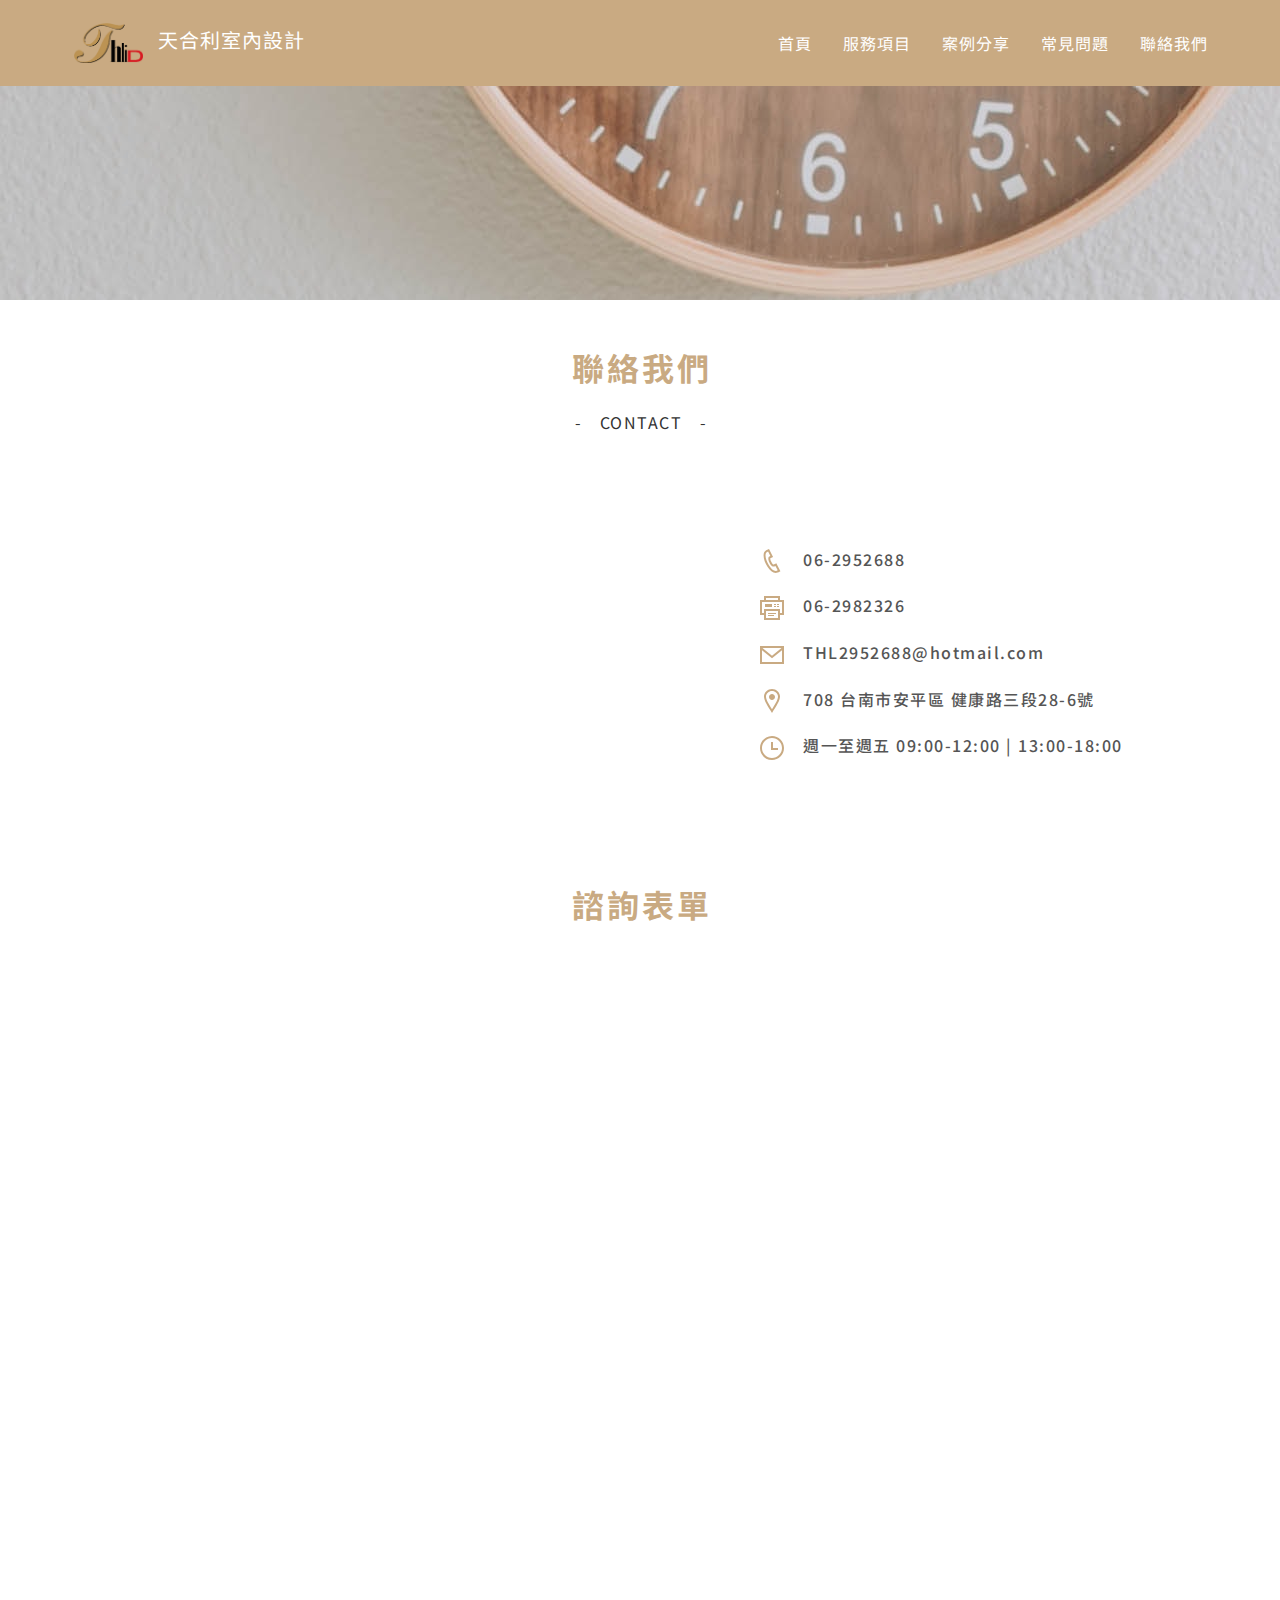
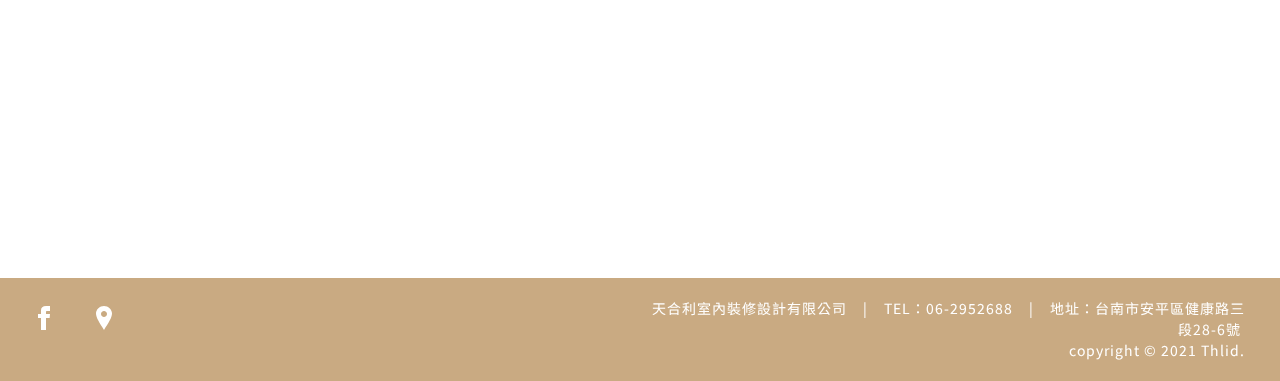
==== commit 02cb442a: "基礎動畫完成" ====
--- a/webpage/contact.html
+++ b/webpage/contact.html
@@ -14,6 +14,8 @@
     <link href="https://fonts.googleapis.com/css2?family=Noto+Sans+TC:wght@300;500;700&display=swap" rel="stylesheet">
     <!-- bootstrap 4.6 -->
     <link rel="stylesheet" href="/css/bootstrap.css">
+    <!-- animation -->
+    <link rel="stylesheet" href="https://unpkg.com/aos@next/dist/aos.css" />
     <!-- main css -->
     <link rel="stylesheet" href="/css/style.css">
 </head>
@@ -68,7 +70,7 @@
         </svg>
     </button>
 
-    <!-- pagebanner -->
+    <!--聯絡我們 pagebanner -->
     <div class="contact-banner" id="s-banner">
     </div>
 
@@ -84,10 +86,11 @@
         </div>
     </header>
 
-
+    <!-- 聯絡我們內容 -->
     <section id="contact">
         <div class="container">
             <div class="row justify-content-center align-items-center px-3 px-md-0">
+                <!-- google map -->
                 <div class="col-md-7" id="google_map">
                     <iframe
                         src="https://www.google.com/maps/embed?pb=!1m18!1m12!1m3!1d3673.111715309709!2d120.17817941480008!3d22.98291908497318!2m3!1f0!2f0!3f0!3m2!1i1024!2i768!4f13.1!3m3!1m2!1s0x346e75e05cd2736f%3A0x85ca7de518f5627f!2z5aSp5ZCI5Yip5a6k5YWn6KOd5L-u6Kit6KiI5pyJ6ZmQ5YWs5Y-4!5e0!3m2!1szh-TW!2stw!4v1632732685170!5m2!1szh-TW!2stw"
@@ -95,6 +98,7 @@
                 </div>
                 <div class="col-md-5">
                     <div id="contact-info">
+                        <!-- 連絡電話 -->
                         <div class="contact-info-list">
                             <div class="contact-info-icon">
                                 <a href="tel:+886-06-2952688">
@@ -108,6 +112,7 @@
                                 <a href="tel:+886-06-2952688">06-2952688</a>
                             </div>
                         </div>
+                        <!-- Fax -->
                         <div class="contact-info-list">
                             <div class="contact-info-icon">
                                 <a href="tel:+886-06-2982326">
@@ -121,6 +126,7 @@
                                 <a href="tel:+886-06-2982326">06-2982326</a>
                             </div>
                         </div>
+                        <!-- mail -->
                         <div class="contact-info-list">
                             <div class="contact-info-icon">
                                 <a href="mailto:THL2952688@hotmail.com">
@@ -134,6 +140,7 @@
                                 <a href="mailto:THL2952688@hotmail.com">THL2952688@hotmail.com</a>
                             </div>
                         </div>
+                        <!-- address -->
                         <div class="contact-info-list">
                             <div class="contact-info-icon">
                                 <a href="https://goo.gl/maps/qykfL1fgAqohoi7h8" target="_blank">
@@ -144,9 +151,11 @@
                                 </a>
                             </div>
                             <div class="contact-info-text">
-                                <a href="https://goo.gl/maps/qykfL1fgAqohoi7h8"  target="_blank">708 台南市安平區 健康路三段28-6號</a>
-                            </div>
-                        </div>
+                                <a href="https://goo.gl/maps/qykfL1fgAqohoi7h8" target="_blank">708 台南市安平區
+                                    健康路三段28-6號</a>
+                            </div>
+                        </div>
+                        <!-- 營業時間 -->
                         <div class="contact-info-list">
                             <div class="contact-info-icon"><svg xmlns="http://www.w3.org/2000/svg" width="24"
                                     height="24" viewBox="0 0 24 24">
@@ -165,15 +174,17 @@
 
 
 
-    <!-- pagetitle -->
+    <!--諮詢表單標題 pagetitle -->
     <div class="container my-5">
         <div class="row justify-content-center">
             <h2 class="page-title">諮詢表單</h1>
         </div>
     </div>
 
-    <section id="form_area">
+    <!-- 諮詢表單內容 -->
+    <section id="form_area" data-aos="fade-up" data-aos-duration="1000">
         <div class="container">
+            <!-- 表單 -->
             <form class="px-3 px-md-0" action="">
                 <div class="form-row">
                     <div class="form-group col-md-6">
@@ -426,7 +437,11 @@
 
 
 
-
+    <!-- animation -->
+    <script src="https://unpkg.com/aos@next/dist/aos.js"></script>
+    <script>
+        AOS.init();
+    </script>
     <!-- jquery -->
     <script src="https://ajax.googleapis.com/ajax/libs/jquery/3.6.0/jquery.min.js"></script>
     <!-- bootstrap 4.6 -->
--- a/css/style.css
+++ b/css/style.css
@@ -62,6 +62,22 @@
   letter-spacing: 1px;
 }
 
+.navbar-toggler {
+  border: none;
+}
+
+@media screen and (max-width: 767px) {
+  .navbar-collapse {
+    text-align: center;
+  }
+}
+
+@media screen and (max-width: 767px) {
+  .navbar-collapse .navbar-nav {
+    height: 100vh;
+  }
+}
+
 .nav-link {
   color: #fff !important;
   letter-spacing: 1px;
@@ -73,6 +89,13 @@
 .nav-link:hover {
   -webkit-transform: scale(1.1);
           transform: scale(1.1);
+}
+
+@media screen and (max-width: 767px) {
+  .nav-link {
+    padding: 30px 0;
+    font-size: 1.2rem;
+  }
 }
 
 .top-btn {
@@ -117,6 +140,25 @@
   color: #333;
 }
 
+#case_content .case:hover {
+  -webkit-transform: scale(1.05);
+          transform: scale(1.05);
+}
+
+#case_content .case-card {
+  -webkit-filter: brightness(1.2) saturate(1.2) contrast(0.85);
+          filter: brightness(1.2) saturate(1.2) contrast(0.85);
+  -webkit-transition: -webkit-filter 200ms linear, -webkit-transform 200ms linear;
+  transition: -webkit-filter 200ms linear, -webkit-transform 200ms linear;
+  transition: filter 200ms linear, transform 200ms linear;
+  transition: filter 200ms linear, transform 200ms linear, -webkit-filter 200ms linear, -webkit-transform 200ms linear;
+}
+
+#case_content .card-grid:hover > .case:not(:hover) .case-card {
+  -webkit-filter: brightness(1) saturate(0.8) contrast(1) blur(20px);
+          filter: brightness(1) saturate(0.8) contrast(1) blur(20px);
+}
+
 @media screen and (max-width: 767px) {
   #service_content ul {
     list-style: none;
@@ -413,8 +455,10 @@
   cursor: pointer;
   color: #969696;
   padding: 15px;
-  -webkit-transition: .5s;
-  transition: .5s;
+  -webkit-transition: 0.5s;
+  transition: 0.5s;
+  -ms-flex-preferred-size: 20%;
+      flex-basis: 20%;
   letter-spacing: 2px;
 }
 
@@ -432,10 +476,8 @@
   color: #333;
   -webkit-box-sizing: border-box;
           box-sizing: border-box;
-}
-
-.filters .pf-active span {
-  width: 20%;
+  -ms-flex-preferred-size: 20%;
+      flex-basis: 20%;
 }
 
 .p-f-item {
@@ -638,8 +680,8 @@
 
 .card-columns .card .card-info .pj-shareBtn svg {
   fill: #fff;
-  -webkit-transition: .5s;
-  transition: .5s;
+  -webkit-transition: 0.5s;
+  transition: 0.5s;
 }
 
 .card-columns .card .card-info .pj-shareBtn svg:hover {
@@ -655,8 +697,8 @@
 .card-columns .card .card-info .pj-s-btn svg {
   fill: #fff;
   margin: 5px 0;
-  -webkit-transition: .5s;
-  transition: .5s;
+  -webkit-transition: 0.5s;
+  transition: 0.5s;
 }
 
 .card-columns .card .card-info .pj-s-btn svg:hover {
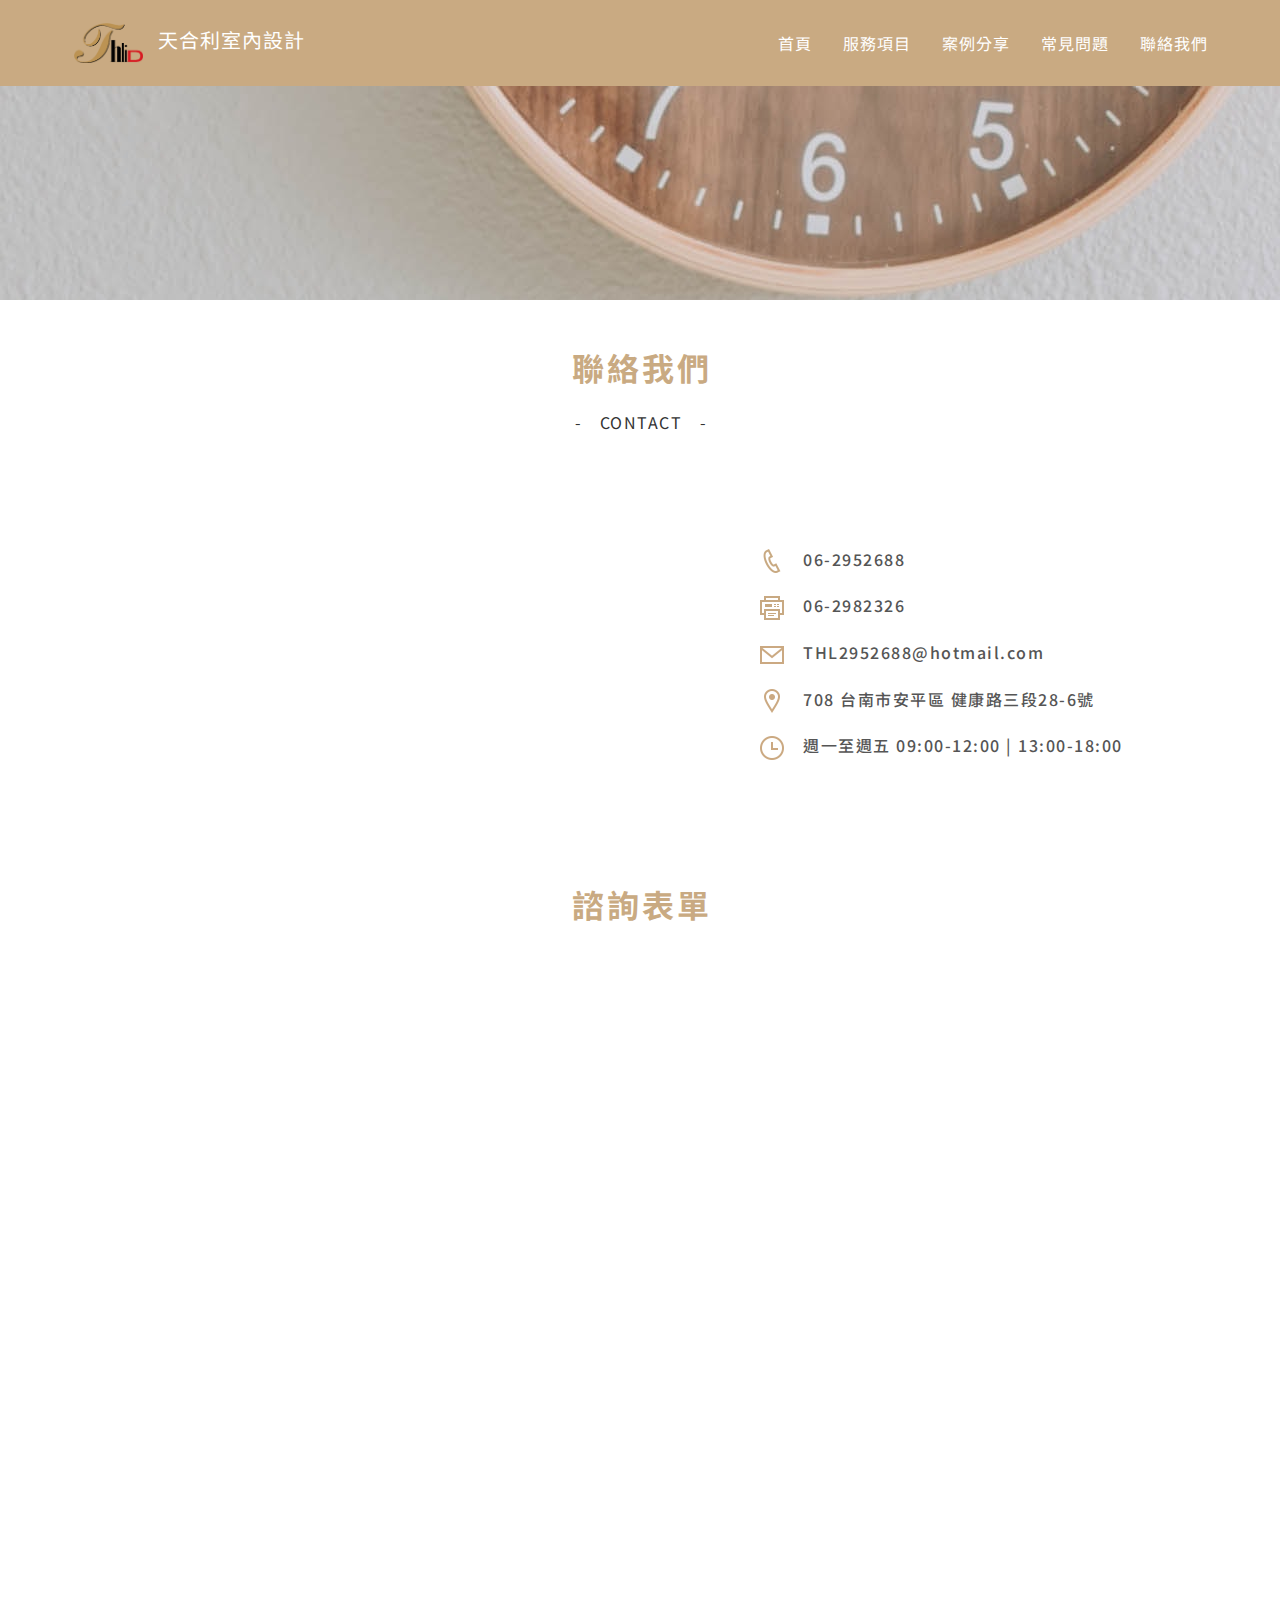
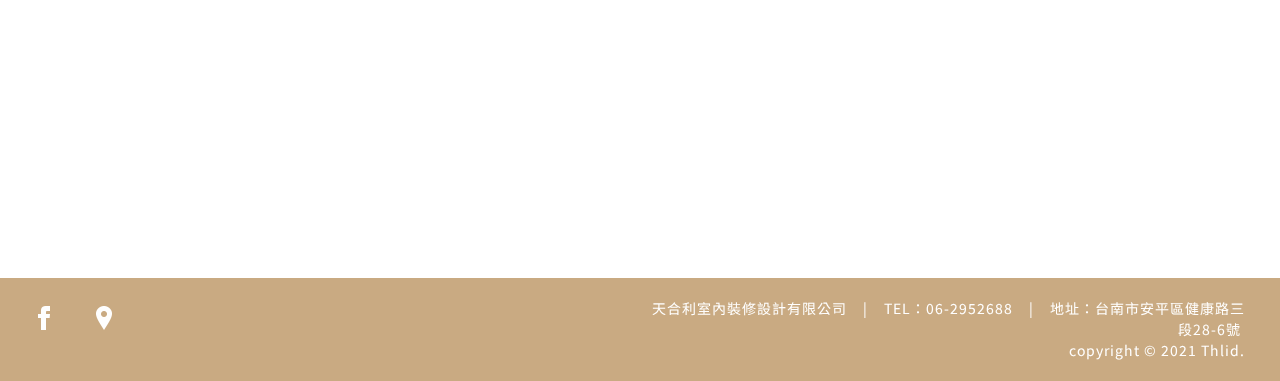
==== commit 111f62c4: "更新所有聯外檔案" ====
--- a/webpage/contact.html
+++ b/webpage/contact.html
@@ -6,8 +6,6 @@
     <meta http-equiv="X-UA-Compatible" content="IE=edge">
     <meta name="viewport" content="width=device-width, initial-scale=1.0">
     <title>Thlid 天合利室內裝修設計有限公司 | 室內設計 | 系統櫃 | 系統傢俱</title>
-    <!-- font awesome css -->
-    <link rel="stylesheet" type="text/css" href="css/font-awesome.css">
     <!-- google font -->
     <link rel="preconnect" href="https://fonts.googleapis.com">
     <link rel="preconnect" href="https://fonts.gstatic.com" crossorigin>
@@ -15,7 +13,7 @@
     <!-- bootstrap 4.6 -->
     <link rel="stylesheet" href="/css/bootstrap.css">
     <!-- animation -->
-    <link rel="stylesheet" href="https://unpkg.com/aos@next/dist/aos.css" />
+    <link rel="stylesheet" href="/css/aos.css" />
     <!-- main css -->
     <link rel="stylesheet" href="/css/style.css">
 </head>
@@ -64,10 +62,7 @@
 
     <!-- scrollTop -->
     <button type="button" class="top-btn" id="top">
-        <svg xmlns="http://www.w3.org/2000/svg" width="45" height="45" viewBox="0 0 24 24">
-            <path
-                d="M12 0c-6.627 0-12 5.373-12 12s5.373 12 12 12 12-5.373 12-12-5.373-12-12-12zm0 7.58l5.995 5.988-1.416 1.414-4.579-4.574-4.59 4.574-1.416-1.414 6.006-5.988z" />
-        </svg>
+        <img src="/image/icon-top.png" alt="">
     </button>
 
     <!--聯絡我們 pagebanner -->
@@ -102,10 +97,7 @@
                         <div class="contact-info-list">
                             <div class="contact-info-icon">
                                 <a href="tel:+886-06-2952688">
-                                    <svg xmlns="http://www.w3.org/2000/svg" width="24" height="24" viewBox="0 0 24 24">
-                                        <path
-                                            d="M6.176 1.322l2.844-1.322 4.041 7.89-2.724 1.341c-.538 1.259 2.159 6.289 3.297 6.372.09-.058 2.671-1.328 2.671-1.328l4.11 7.932s-2.764 1.354-2.854 1.396c-7.862 3.591-19.103-18.258-11.385-22.281zm1.929 1.274l-1.023.504c-5.294 2.762 4.177 21.185 9.648 18.686l.971-.474-2.271-4.383-1.026.5c-3.163 1.547-8.262-8.219-5.055-9.938l1.007-.497-2.251-4.398z" />
-                                    </svg>
+                                    <img src="/image/c-icon-phone.png" alt="連絡電話">
                                 </a>
                             </div>
                             <div class="contact-info-text">
@@ -116,10 +108,7 @@
                         <div class="contact-info-list">
                             <div class="contact-info-icon">
                                 <a href="tel:+886-06-2982326">
-                                    <svg xmlns="http://www.w3.org/2000/svg" width="24" height="24" viewBox="0 0 24 24">
-                                        <path
-                                            d="M14 20h-6v-1h6v1zm5-12h-2v1h2v-1zm-3 9h-8v1h8v-1zm8-13v15h-4v5h-16v-5h-4v-15h4v-4h16v4h4zm-18 0h12v-2h-12v2zm12 11h-12v7h12v-7zm4-9h-20v11h2v-4h16v4h2v-11zm-10 2h-7v3h7v-3zm7 2h-2v1h2v-1zm-3 0h-2v1h2v-1zm0-2h-2v1h2v-1z" />
-                                    </svg>
+                                    <img src="/image/c-icon-fax.png" alt="Fax">
                                 </a>
                             </div>
                             <div class="contact-info-text">
@@ -130,10 +119,7 @@
                         <div class="contact-info-list">
                             <div class="contact-info-icon">
                                 <a href="mailto:THL2952688@hotmail.com">
-                                    <svg xmlns="http://www.w3.org/2000/svg" width="24" height="24" viewBox="0 0 24 24">
-                                        <path
-                                            d="M0 3v18h24v-18h-24zm21.518 2l-9.518 7.713-9.518-7.713h19.036zm-19.518 14v-11.817l10 8.104 10-8.104v11.817h-20z" />
-                                    </svg>
+                                    <img src="/image/c-icon-mail.png" alt="信箱">
                                 </a>
                             </div>
                             <div class="contact-info-text">
@@ -144,10 +130,7 @@
                         <div class="contact-info-list">
                             <div class="contact-info-icon">
                                 <a href="https://goo.gl/maps/qykfL1fgAqohoi7h8" target="_blank">
-                                    <svg xmlns="http://www.w3.org/2000/svg" width="24" height="24" viewBox="0 0 24 24">
-                                        <path
-                                            d="M12 2c3.196 0 6 2.618 6 5.602 0 3.093-2.493 7.132-6 12.661-3.507-5.529-6-9.568-6-12.661 0-2.984 2.804-5.602 6-5.602m0-2c-4.198 0-8 3.403-8 7.602 0 4.198 3.469 9.21 8 16.398 4.531-7.188 8-12.2 8-16.398 0-4.199-3.801-7.602-8-7.602zm0 11c-1.657 0-3-1.343-3-3s1.343-3 3-3 3 1.343 3 3-1.343 3-3 3z" />
-                                    </svg>
+                                    <img src="/image/c-icon-map.png" alt="地址">
                                 </a>
                             </div>
                             <div class="contact-info-text">
@@ -157,11 +140,8 @@
                         </div>
                         <!-- 營業時間 -->
                         <div class="contact-info-list">
-                            <div class="contact-info-icon"><svg xmlns="http://www.w3.org/2000/svg" width="24"
-                                    height="24" viewBox="0 0 24 24">
-                                    <path
-                                        d="M12 2c5.514 0 10 4.486 10 10s-4.486 10-10 10-10-4.486-10-10 4.486-10 10-10zm0-2c-6.627 0-12 5.373-12 12s5.373 12 12 12 12-5.373 12-12-5.373-12-12-12zm1 12v-6h-2v8h7v-2h-5z" />
-                                </svg></div>
+                            <div class="contact-info-icon">
+                                <img src="/image/c-icon-time.png" alt="營業時間">
                             <div class="contact-info-text">
                                 <p>週一至週五 09:00-12:00 | 13:00-18:00</p>
                             </div>
@@ -404,18 +384,11 @@
                 <div class="col-md-6 my-2">
                     <!-- fb icon -->
                     <a href="https://www.facebook.com/thlid945/" target="_blank" class="px-3 f-icon">
-                        <svg xmlns="http://www.w3.org/2000/svg" width="24" height="24" viewBox="0 0 24 24">
-                            <path
-                                d="M9 8h-3v4h3v12h5v-12h3.642l.358-4h-4v-1.667c0-.955.192-1.333 1.115-1.333h2.885v-5h-3.808c-3.596 0-5.192 1.583-5.192 4.615v3.385z" />
-                        </svg>
+                        <img src="/image/f-icon-fb.png" alt="facebook">
                     </a>
                     <!-- map icon -->
                     <a href="https://goo.gl/maps/qykfL1fgAqohoi7h8" target="_blank" class="px-3 f-icon">
-                        <svg xmlns="http://w
-                        ww.w3.org/2000/svg" width="24" height="24" viewBox="0 0 24 24">
-                            <path
-                                d="M12 0c-4.198 0-8 3.403-8 7.602 0 4.198 3.469 9.21 8 16.398 4.531-7.188 8-12.2 8-16.398 0-4.199-3.801-7.602-8-7.602zm0 11c-1.657 0-3-1.343-3-3s1.343-3 3-3 3 1.343 3 3-1.343 3-3 3z" />
-                        </svg>
+                        <img src="/image/f-icon-map.png" alt="google map">
                     </a>
                 </div>
                 <div class="col-md-6 ml-auto text-md-right">
@@ -438,12 +411,12 @@
 
 
     <!-- animation -->
-    <script src="https://unpkg.com/aos@next/dist/aos.js"></script>
+    <script src="/js/aos.js"></script>
     <script>
         AOS.init();
     </script>
     <!-- jquery -->
-    <script src="https://ajax.googleapis.com/ajax/libs/jquery/3.6.0/jquery.min.js"></script>
+    <script src="/js/jquery-3.4.1.js"></script>
     <!-- bootstrap 4.6 -->
     <script src="/js/bootstrap.bundle.js"></script>
     <!-- main -->
--- a/css/style.css
+++ b/css/style.css
@@ -99,7 +99,6 @@
 }
 
 .top-btn {
-  fill: #c9aa82;
   position: fixed;
   right: 3rem;
   bottom: 6rem;
@@ -121,7 +120,7 @@
 }
 
 .top-btn:hover {
-  fill-opacity: 0.8;
+  opacity: 0.8;
 }
 
 #about_content {
@@ -177,12 +176,8 @@
   text-decoration: none;
 }
 
-#footer .f-icon:hover svg {
-  fill-opacity: 0.8;
-}
-
-#footer .f-icon svg {
-  fill: #fff;
+#footer .f-icon:hover img {
+  opacity: 0.8;
 }
 
 .h-title {
@@ -376,10 +371,7 @@
   }
 }
 
-#service_process .s-p-line li .s-p-icon svg {
-  fill: #fff;
-  width: 70px;
-  height: 70px;
+#service_process .s-p-line li .s-p-icon img {
   max-width: 100%;
   height: auto;
   display: block;
@@ -391,7 +383,7 @@
 }
 
 @media screen and (max-width: 767px) {
-  #service_process .s-p-line li .s-p-icon svg {
+  #service_process .s-p-line li .s-p-icon img {
     width: 40px;
     height: 40px;
   }
@@ -457,13 +449,18 @@
   padding: 15px;
   -webkit-transition: 0.5s;
   transition: 0.5s;
-  -ms-flex-preferred-size: 20%;
-      flex-basis: 20%;
   letter-spacing: 2px;
 }
 
 .filters .pf-btn:hover {
   color: #333;
+}
+
+@media screen and (max-width: 767px) {
+  .filters .pf-btn {
+    -ms-flex-preferred-size: 20%;
+        flex-basis: 20%;
+  }
 }
 
 .filters .pf-active {
@@ -476,8 +473,13 @@
   color: #333;
   -webkit-box-sizing: border-box;
           box-sizing: border-box;
-  -ms-flex-preferred-size: 20%;
-      flex-basis: 20%;
+}
+
+@media screen and (max-width: 767px) {
+  .filters .pf-active {
+    -ms-flex-preferred-size: 20%;
+        flex-basis: 20%;
+  }
 }
 
 .p-f-item {
@@ -607,28 +609,21 @@
   z-index: 2;
   right: 2rem;
   bottom: 1.5rem;
-  width: 32px;
-  height: 32px;
+  width: 40px;
+  height: 30px;
   display: block;
   -webkit-transform: translate(-50%, -50%);
           transform: translate(-50%, -50%);
 }
 
-.pj-vr .pj-vr-img a svg {
-  -webkit-filter: drop-shadow(0px 0px 5px #c9ab82);
-          filter: drop-shadow(0px 0px 5px #c9ab82);
-}
-
-.pj-vr .pj-vr-img a .fa-vr-cardboard {
-  width: 50px;
-  height: 50px;
-  color: #fff;
-  -webkit-transition: 0.5s;
-  transition: 0.5s;
-}
-
-.pj-vr .pj-vr-img a .fa-vr-cardboard:hover {
-  color: rgba(255, 255, 255, 0.8);
+.pj-vr .pj-vr-img a img {
+  width: 100%;
+  height: 100%;
+}
+
+.pj-vr .pj-vr-img a img:hover {
+  -webkit-transform: scale(1.05);
+          transform: scale(1.05);
 }
 
 .pj-subtitle hr {
@@ -678,14 +673,14 @@
   bottom: 1rem;
 }
 
-.card-columns .card .card-info .pj-shareBtn svg {
-  fill: #fff;
+.card-columns .card .card-info .pj-shareBtn img {
+  opacity: 1;
   -webkit-transition: 0.5s;
   transition: 0.5s;
 }
 
-.card-columns .card .card-info .pj-shareBtn svg:hover {
-  fill: rgba(255, 255, 255, 0.8);
+.card-columns .card .card-info .pj-shareBtn img:hover {
+  opacity: 0.8;
 }
 
 .card-columns .card .card-info .pj-s-btn {
@@ -694,15 +689,15 @@
   display: none;
 }
 
-.card-columns .card .card-info .pj-s-btn svg {
-  fill: #fff;
+.card-columns .card .card-info .pj-s-btn img {
+  opacity: 1;
   margin: 5px 0;
   -webkit-transition: 0.5s;
   transition: 0.5s;
 }
 
-.card-columns .card .card-info .pj-s-btn svg:hover {
-  fill: rgba(255, 255, 255, 0.8);
+.card-columns .card .card-info .pj-s-btn img:hover {
+  opacity: 0.8;
 }
 
 .qa-banner {
@@ -764,6 +759,12 @@
   font-weight: 500;
 }
 
+@media screen and (max-width: 767px) {
+  #qa_area .panel .panel-body {
+    width: 90%;
+  }
+}
+
 #qa_area .panel .panel-body p {
   margin-bottom: 0;
 }
@@ -801,10 +802,6 @@
   margin-right: 15px;
 }
 
-.contact-info-list .contact-info-icon svg {
-  fill: #c9aa82;
-}
-
 .contact-info-list .contact-info-text {
   display: inline-block;
   letter-spacing: 1.5px;
@@ -817,6 +814,10 @@
   color: #555;
 }
 
+.contact-info-list .contact-info-text p {
+  margin-left: 15px;
+}
+
 form label {
   letter-spacing: 2px;
   color: #333;
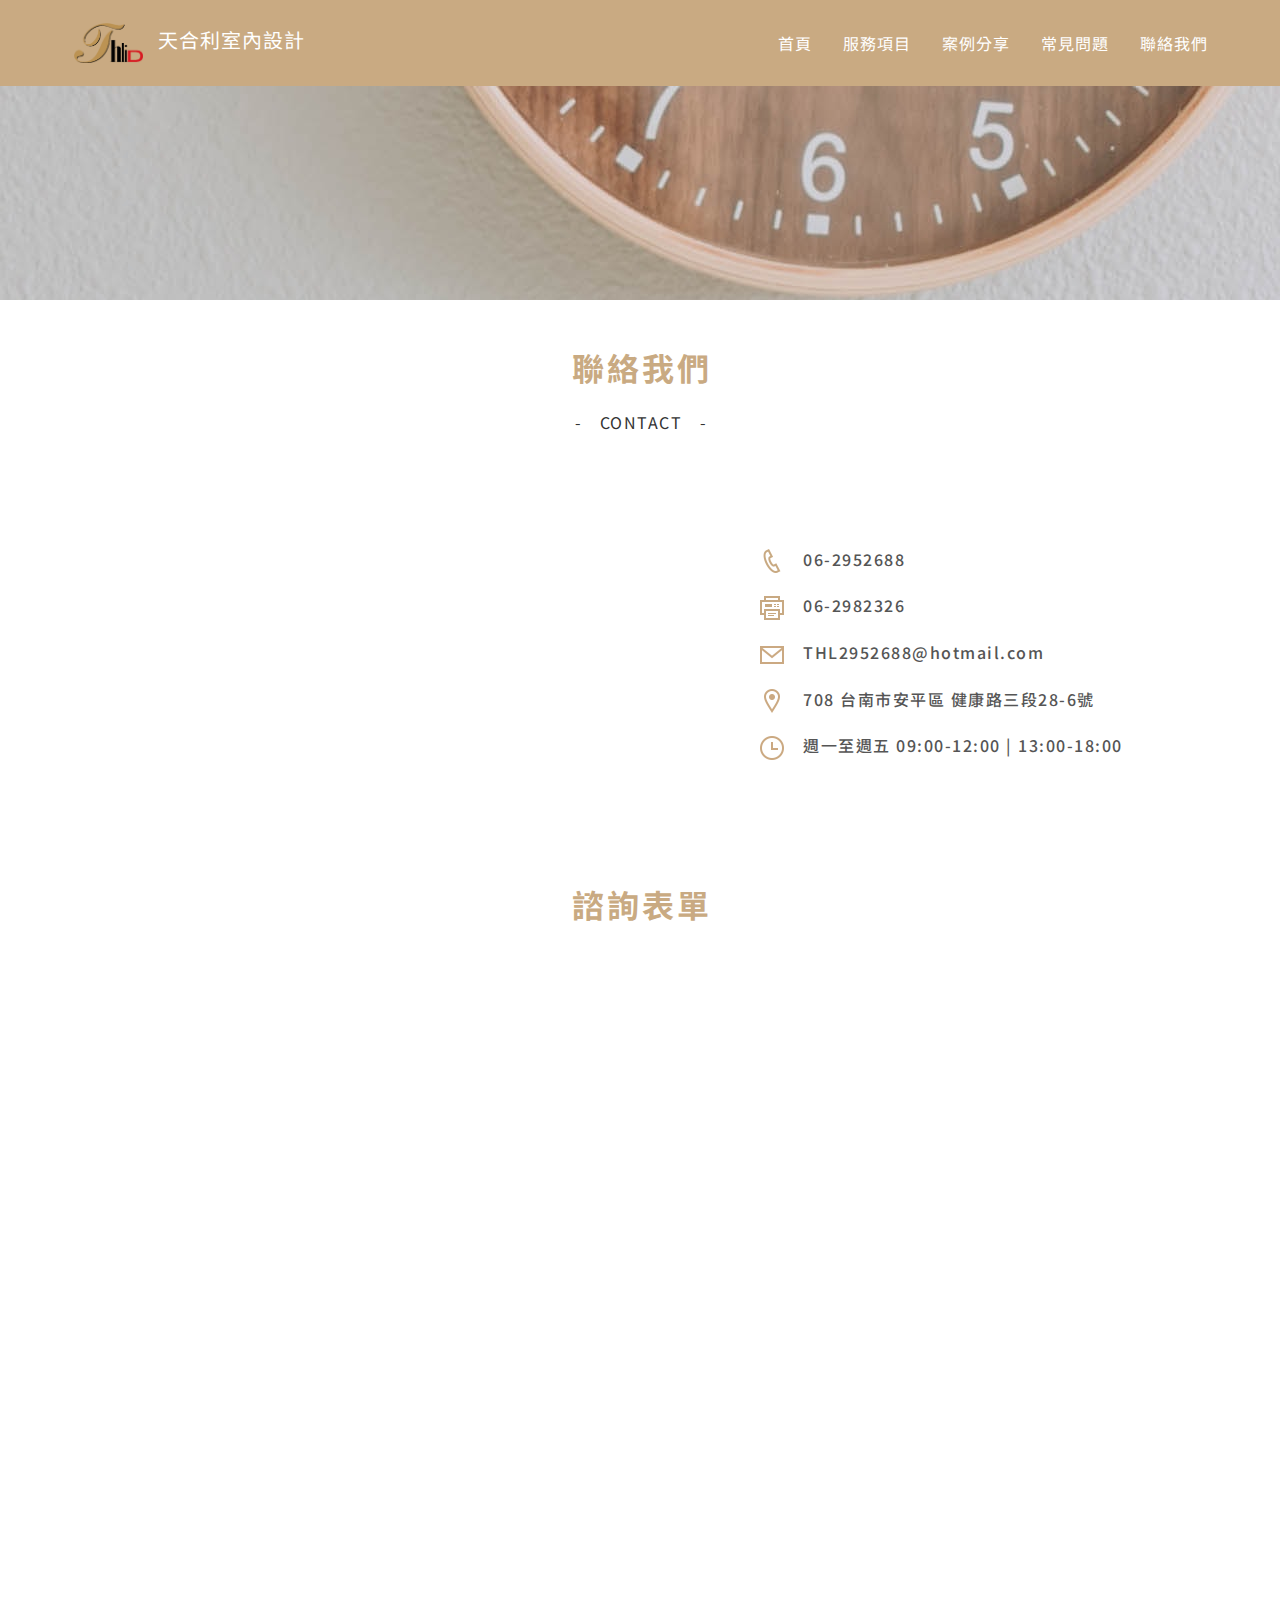
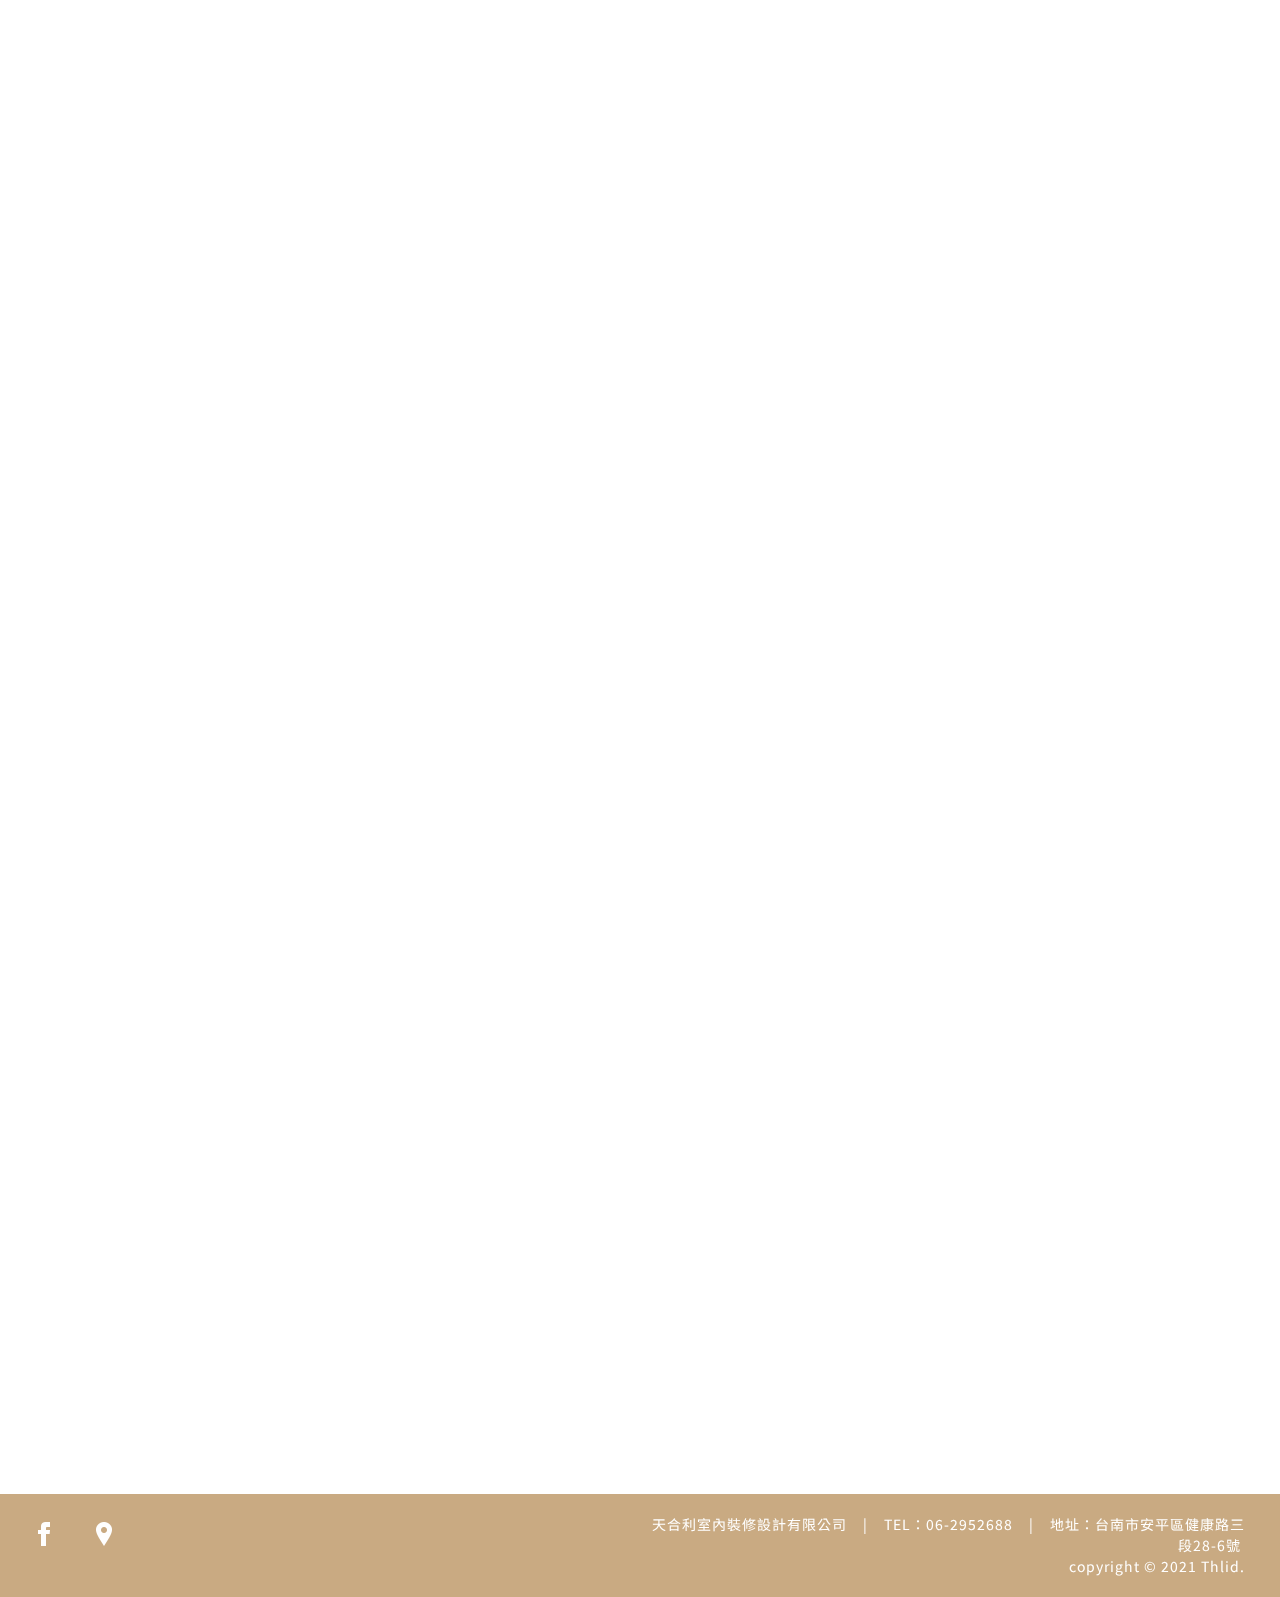
==== commit 6d1f0703: "更新按鈕及壓縮圖片" ====
--- a/webpage/contact.html
+++ b/webpage/contact.html
@@ -142,14 +142,14 @@
                         <div class="contact-info-list">
                             <div class="contact-info-icon">
                                 <img src="/image/c-icon-time.png" alt="營業時間">
-                            <div class="contact-info-text">
-                                <p>週一至週五 09:00-12:00 | 13:00-18:00</p>
+                                <div class="contact-info-text">
+                                    <p>週一至週五 09:00-12:00 | 13:00-18:00</p>
+                                </div>
                             </div>
                         </div>
                     </div>
                 </div>
             </div>
-        </div>
     </section>
 
 
@@ -165,207 +165,11 @@
     <section id="form_area" data-aos="fade-up" data-aos-duration="1000">
         <div class="container">
             <!-- 表單 -->
-            <form class="px-3 px-md-0" action="">
-                <div class="form-row">
-                    <div class="form-group col-md-6">
-                        <label for="inputName">顧客姓名</label>
-                        <input type="text" class="form-control" id="inputName" placeholder="請輸入您的姓名" required>
-                    </div>
-                    <div class="form-group col-md-6">
-                        <label for="inputPhone">聯絡電話</label>
-                        <input type="text" class="form-control" id="inputPhone" placeholder="請輸入您的電話" required>
-                    </div>
-                </div>
-
-                <div class="form-row">
-                    <div class="form-group col-md-6">
-                        <label for="inputEmail">Email</label>
-                        <input type="email" class="form-control" id="inputEmail" placeholder="請輸入您的email">
-                    </div>
-                    <div class="form-group col-md-6">
-                        <label for="inputPhone">新屋地址</label>
-                        <input type="text" class="form-control" id="inputPhone" placeholder="請輸入您的新屋地址">
-                    </div>
-                </div>
-
-                <div class="form-info-house">
-                    <div class="form-radio-legend">新屋種類</div>
-                    <div class="form-row form-radio">
-
-                        <div class="form-grop col-6 col-md-3">
-                            <label for="form-radio-label">
-                                <input type="radio" name="house">
-                                <span>透天</span>
-                            </label>
-                        </div>
-                        <div class="form-grop col-6 col-md-3">
-                            <label for="form-radio-label">
-                                <input type="radio" name="house">
-                                <span>大樓</span>
-                            </label>
-                        </div>
-
-                    </div>
-                </div>
-
-
-                <div class="form-info-ping">
-                    <div class="form-radio-legend">坪數</div>
-                    <div class="form-row form-radio">
-
-                        <div class="form-grop col-6 col-md-3">
-                            <label for="form-radio-label">
-                                <input type="radio" name="ping">
-                                <span>20坪以下</span>
-                            </label>
-                        </div>
-                        <div class="form-grop col-6 col-md-3">
-                            <label for="form-radio-label">
-                                <input type="radio" name="ping">
-                                <span>20-30坪</span>
-                            </label>
-                        </div>
-                        <div class="w-100 d-md-none"></div>
-                        <div class="form-grop col-6 col-md-3">
-                            <label for="form-radio-label">
-                                <input type="radio" name="ping">
-                                <span>35-50坪</span>
-                            </label>
-                        </div>
-                        <div class="form-grop col-6 col-md-3">
-                            <label for="form-radio-label">
-                                <input type="radio" name="ping">
-                                <span>50坪以上</span>
-                            </label>
-                        </div>
-
-                    </div>
-                </div>
-
-                <div class="form-info-item">
-                    <div class="form-checkbox-legend">施作部分 (可複選)</div>
-                    <div class="form-row form-checkbox">
-
-                        <div class="form-grop col-3">
-                            <label for="form-checkbox-label">
-                                <input type="checkbox" name="item">
-                                <span>冷氣</span>
-                            </label>
-                        </div>
-                        <div class="form-grop col-3">
-                            <label for="form-checkbox-label">
-                                <input type="checkbox" name="item">
-                                <span>壁紙</span>
-                            </label>
-                        </div>
-
-                        <div class="form-grop col-3">
-                            <label for="form-checkbox-label">
-                                <input type="checkbox" name="item">
-                                <span>餐櫃</span>
-                            </label>
-                        </div>
-
-                        <div class="w-100 d-md-none"></div>
-
-                        <div class="form-grop col-3">
-                            <label for="form-checkbox-label">
-                                <input type="checkbox" name="item">
-                                <span>泥作</span>
-                            </label>
-                        </div>
-                        <div class="form-grop col-3">
-                            <label for="form-checkbox-label">
-                                <input type="checkbox" name="item">
-                                <span>油漆</span>
-                            </label>
-                        </div>
-
-                        <div class="form-grop col-3">
-                            <label for="form-checkbox-label">
-                                <input type="checkbox" name="item">
-                                <span>浴櫃</span>
-                            </label>
-                        </div>
-
-                        <div class="w-100 d-md-none"></div>
-
-                        <div class="form-grop col-3">
-                            <label for="form-checkbox-label">
-                                <input type="checkbox" name="item">
-                                <span>隔間</span>
-                            </label>
-                        </div>
-
-
-                        <div class="form-grop col-3">
-                            <label for="form-checkbox-label">
-                                <input type="checkbox" name="item">
-                                <span>書櫃</span>
-                            </label>
-                        </div>
-                        <div class="form-grop col-3">
-                            <label for="form-checkbox-label">
-                                <input type="checkbox" name="item">
-                                <span>水電</span>
-                            </label>
-                        </div>
-                        <div class="w-100 d-md-none"></div>
-
-                        <div class="form-grop col-3">
-                            <label for="form-checkbox-label">
-                                <input type="checkbox" name="item">
-                                <span>衣櫃</span>
-                            </label>
-                        </div>
-
-                        <div class="form-grop col-3">
-                            <label for="form-checkbox-label">
-                                <input type="checkbox" name="item">
-                                <span>地板</span>
-                            </label>
-                        </div>
-                        <div class="form-grop col-3">
-                            <label for="form-checkbox-label">
-                                <input type="checkbox" name="item">
-                                <span>鞋櫃</span>
-                            </label>
-                        </div>
-
-                        <div class="w-100 d-md-none"></div>
-                        <div class="form-grop col-3">
-                            <label for="form-checkbox-label">
-                                <input type="checkbox" name="item">
-                                <span>電視櫃</span>
-                            </label>
-                        </div>
-                        <div class="form-grop col-3">
-                            <label for="form-checkbox-label">
-                                <input type="checkbox" name="item">
-                                <span>天花板</span>
-                            </label>
-                        </div>
-                        <div class="form-grop col-3">
-                            <label for="form-checkbox-label">
-                                <input type="checkbox" name="item">
-                                <span>化妝台</span>
-                            </label>
-                        </div>
-
-                    </div>
-                </div>
-
-                <div class="form-row">
-                    <div class="form-group col-12">
-                        <label for="Textarea">詢問內容</label>
-                        <textarea class="form-control" id="Textarea" rows="5" cols="50"></textarea>
-                    </div>
-                </div>
-                <!-- 送出表單連結按鈕 -->
-                <div class="form-row justify-content-center">
-                    <button type="submit" class="btn my-5" id="sb_btn"><span>送出</span></button>
-                </div>
-            </form>
+
+            <iframe
+                src="https://docs.google.com/forms/d/e/1FAIpQLSdXzId-7gL37PdP3MO_7tuvl6XoXeM38aZVfu1hBXxzHdfgJQ/viewform?embedded=true"
+                width="100%" height="2061" frameborder="0" marginheight="0" marginwidth="0" scrolling="no">載入中…</iframe>
+
         </div>
 
     </section>
--- a/css/style.css
+++ b/css/style.css
@@ -113,7 +113,7 @@
 
 @media screen and (max-width: 767px) {
   .top-btn {
-    right: 1rem;
+    right: 8%;
     width: 40px !important;
     height: 40px !important;
   }
@@ -445,7 +445,6 @@
 
 .filters .pf-btn {
   cursor: pointer;
-  color: #969696;
   padding: 15px;
   -webkit-transition: 0.5s;
   transition: 0.5s;
@@ -454,6 +453,11 @@
 
 .filters .pf-btn:hover {
   color: #333;
+}
+
+.filters .pf-btn a {
+  color: #969696;
+  text-decoration: none;
 }
 
 @media screen and (max-width: 767px) {
@@ -470,9 +474,13 @@
   padding: 15px 2px;
   letter-spacing: 2px;
   border-bottom: 5px solid #c9aa82;
-  color: #333;
   -webkit-box-sizing: border-box;
           box-sizing: border-box;
+}
+
+.filters .pf-active a {
+  color: #333;
+  text-decoration: none;
 }
 
 @media screen and (max-width: 767px) {
@@ -503,6 +511,7 @@
   -webkit-transition: all 0.5s ease-in-out;
   transition: all 0.5s ease-in-out;
   overflow: hidden;
+  height: 260px;
 }
 
 .p-f-item a .pf-img:hover .pf-hover {
@@ -512,6 +521,10 @@
 .p-f-item a .pf-img img {
   -webkit-transition: all 0.5s ease-in-out;
   transition: all 0.5s ease-in-out;
+  -o-object-fit: cover;
+     object-fit: cover;
+  width: 100%;
+  height: 100%;
 }
 
 .p-f-item a .pf-hover {
@@ -534,29 +547,12 @@
   font-size: 1rem;
 }
 
-#pf_page .page-link {
-  border: none;
-  -webkit-transition: 0.5s;
-  transition: 0.5s;
-}
-
-#pf_page .page-link:focus {
-  -webkit-box-shadow: none;
-          box-shadow: none;
-}
-
-#pf_page .page-link:hover {
-  background-color: transparent;
-}
-
-#pf_page .page-link:hover svg {
-  fill: #555;
-}
-
-#pf_page .page-link svg {
-  fill: #c9aa82;
-  -webkit-transition: 0.3s;
-  transition: 0.3s;
+#pf_page .page-item > a {
+  cursor: pointer;
+}
+
+#pf_page .page-item > a:hover {
+  text-decoration: none;
 }
 
 .breadcrumb {
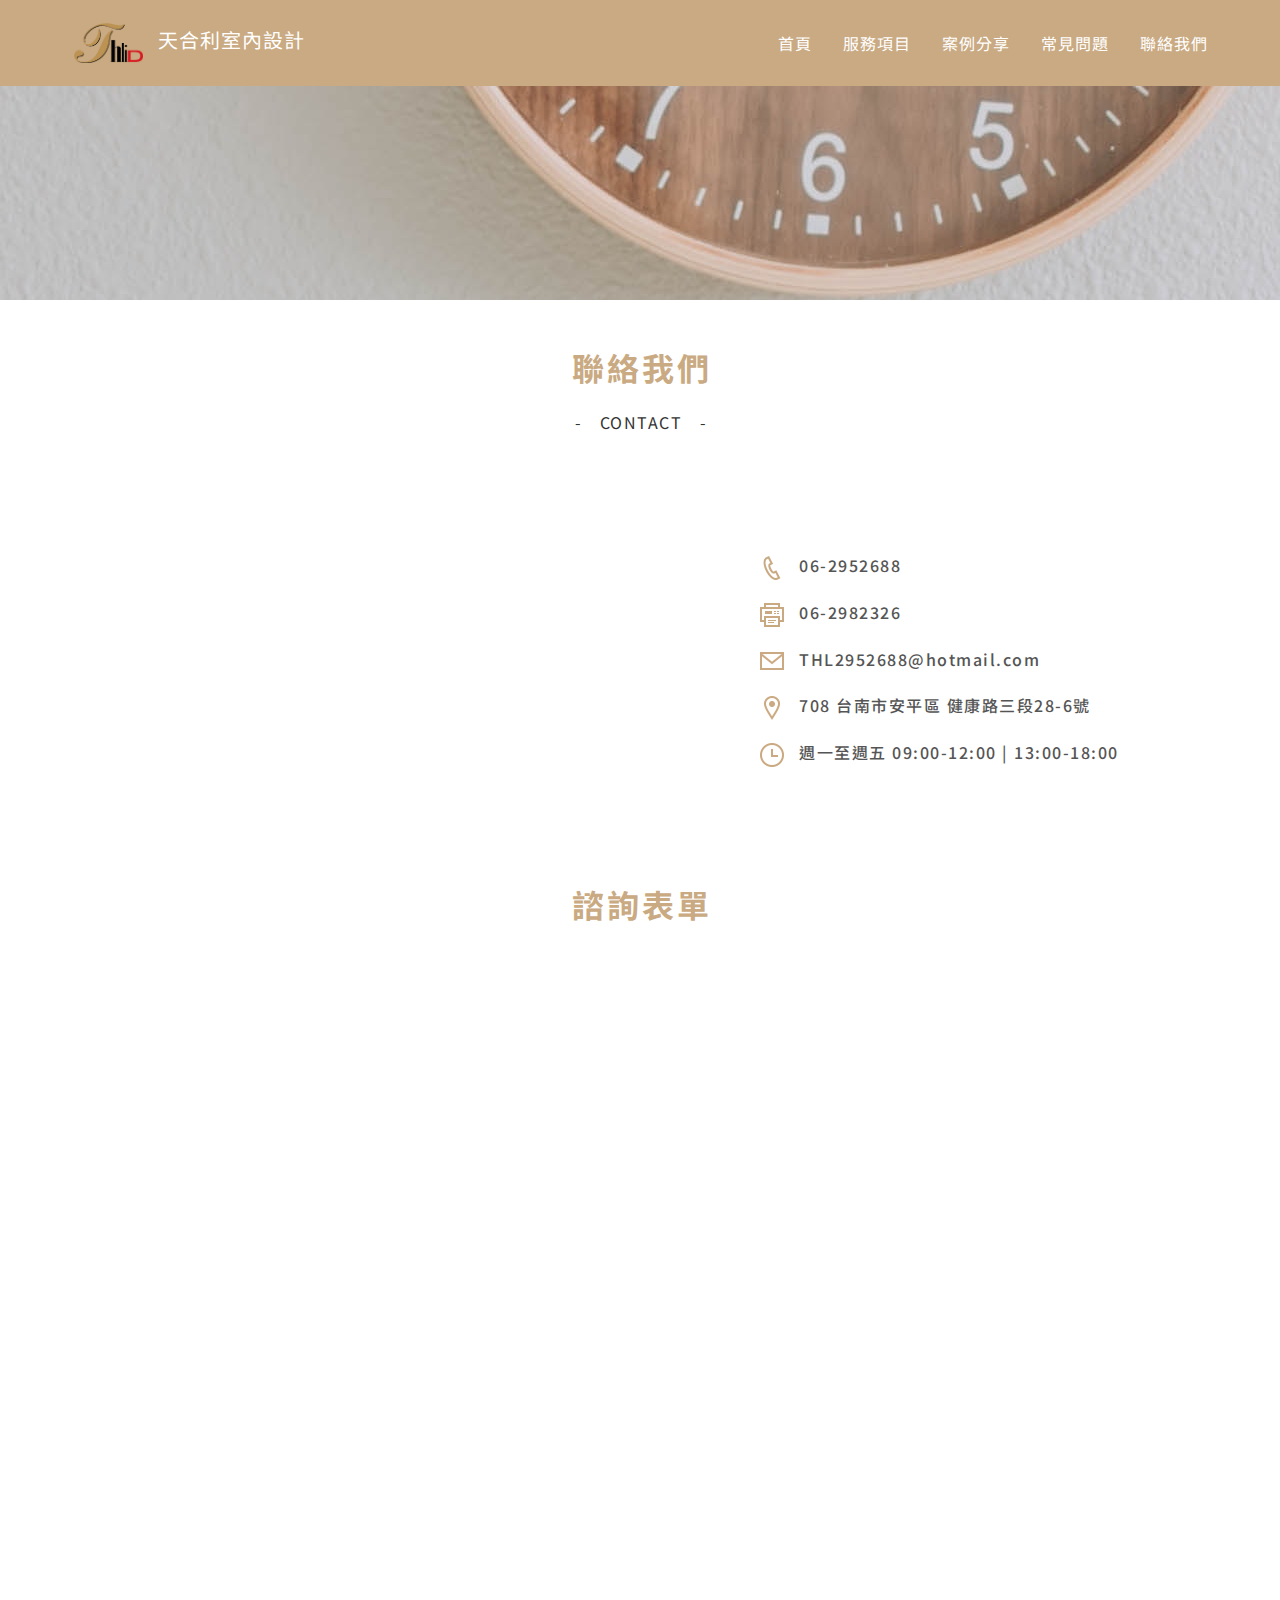
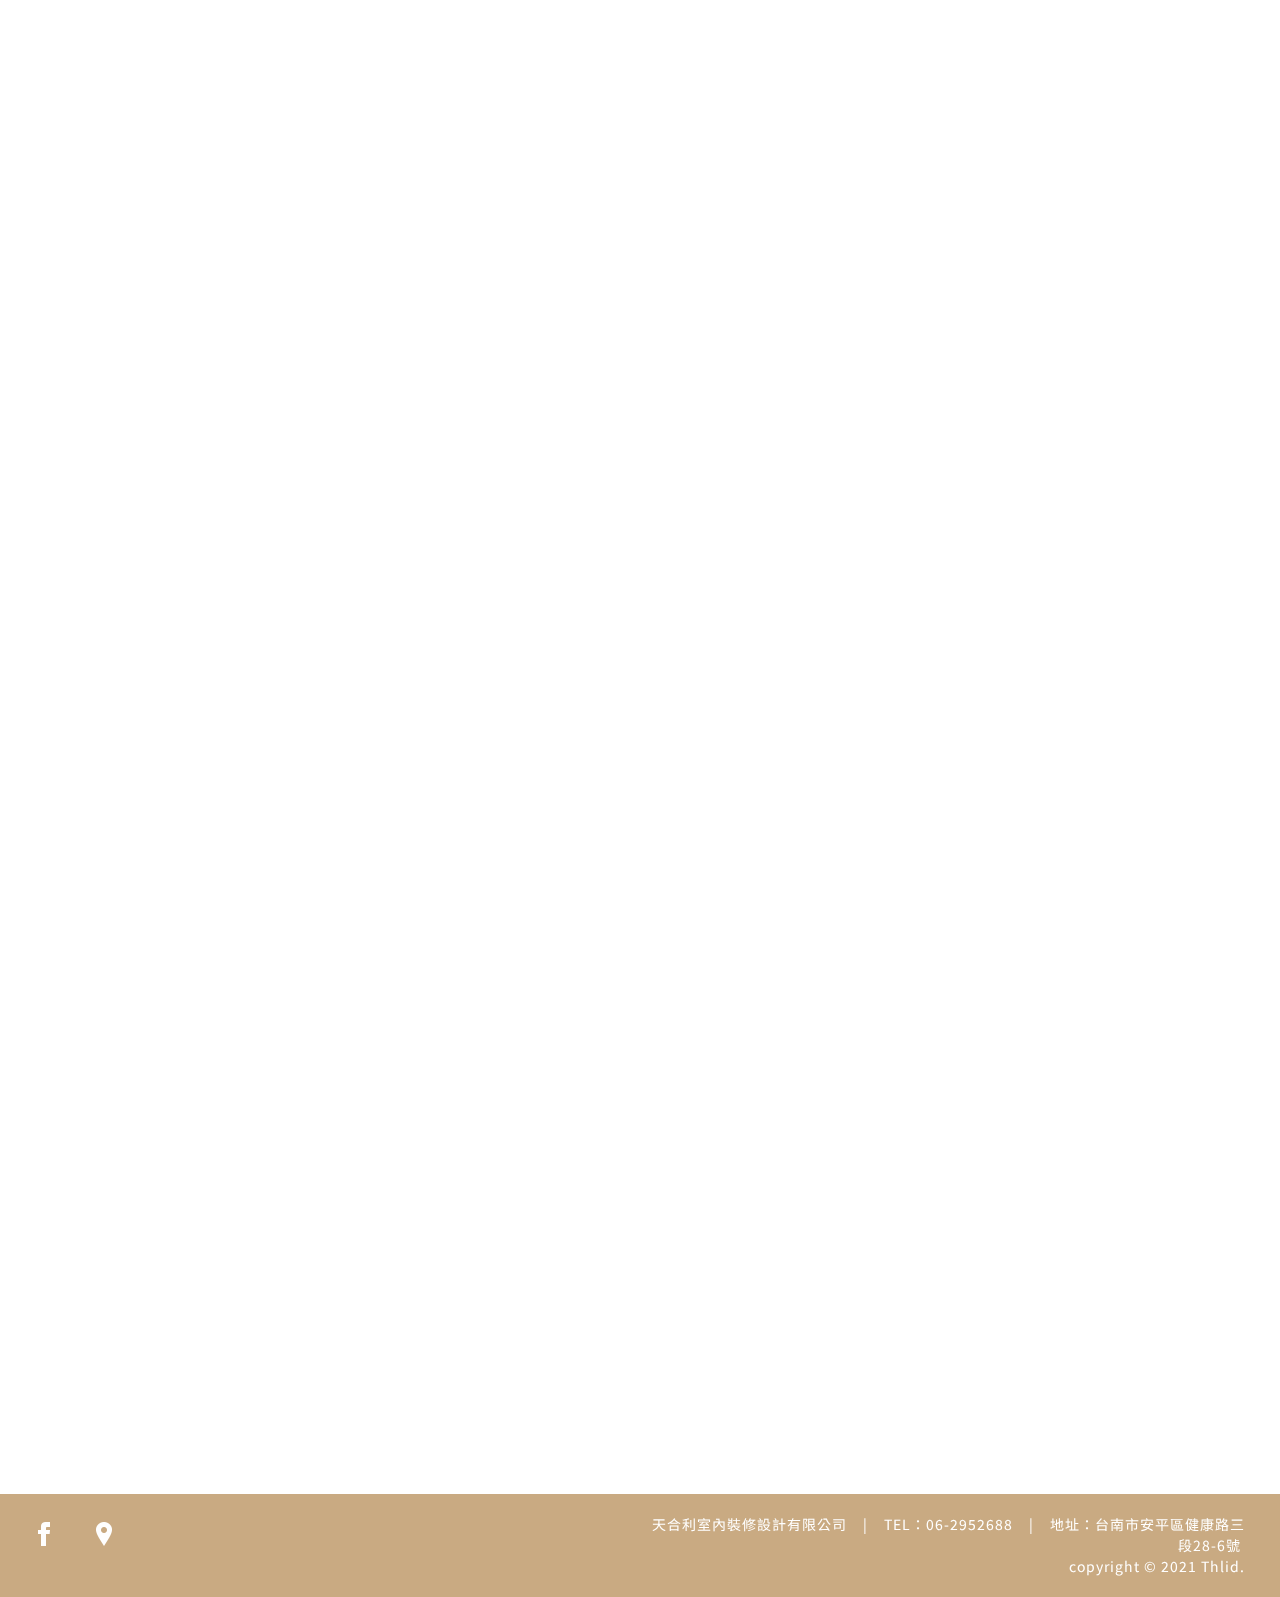
==== commit f7482440: "修改bug" ====
--- a/webpage/contact.html
+++ b/webpage/contact.html
@@ -142,9 +142,9 @@
                         <div class="contact-info-list">
                             <div class="contact-info-icon">
                                 <img src="/image/c-icon-time.png" alt="營業時間">
-                                <div class="contact-info-text">
-                                    <p>週一至週五 09:00-12:00 | 13:00-18:00</p>
-                                </div>
+                            </div>
+                            <div class="contact-info-text">
+                                <a>週一至週五 09:00-12:00 | 13:00-18:00</a>
                             </div>
                         </div>
                     </div>
--- a/css/style.css
+++ b/css/style.css
@@ -445,7 +445,7 @@
 
 .filters .pf-btn {
   cursor: pointer;
-  padding: 15px;
+  padding: 15px 2px;
   -webkit-transition: 0.5s;
   transition: 0.5s;
   letter-spacing: 2px;
@@ -791,6 +791,9 @@
 
 .contact-info-list {
   padding: 10px;
+  display: -webkit-box;
+  display: -ms-flexbox;
+  display: flex;
 }
 
 .contact-info-list .contact-info-icon {
@@ -810,10 +813,6 @@
   color: #555;
 }
 
-.contact-info-list .contact-info-text p {
-  margin-left: 15px;
-}
-
 form label {
   letter-spacing: 2px;
   color: #333;
